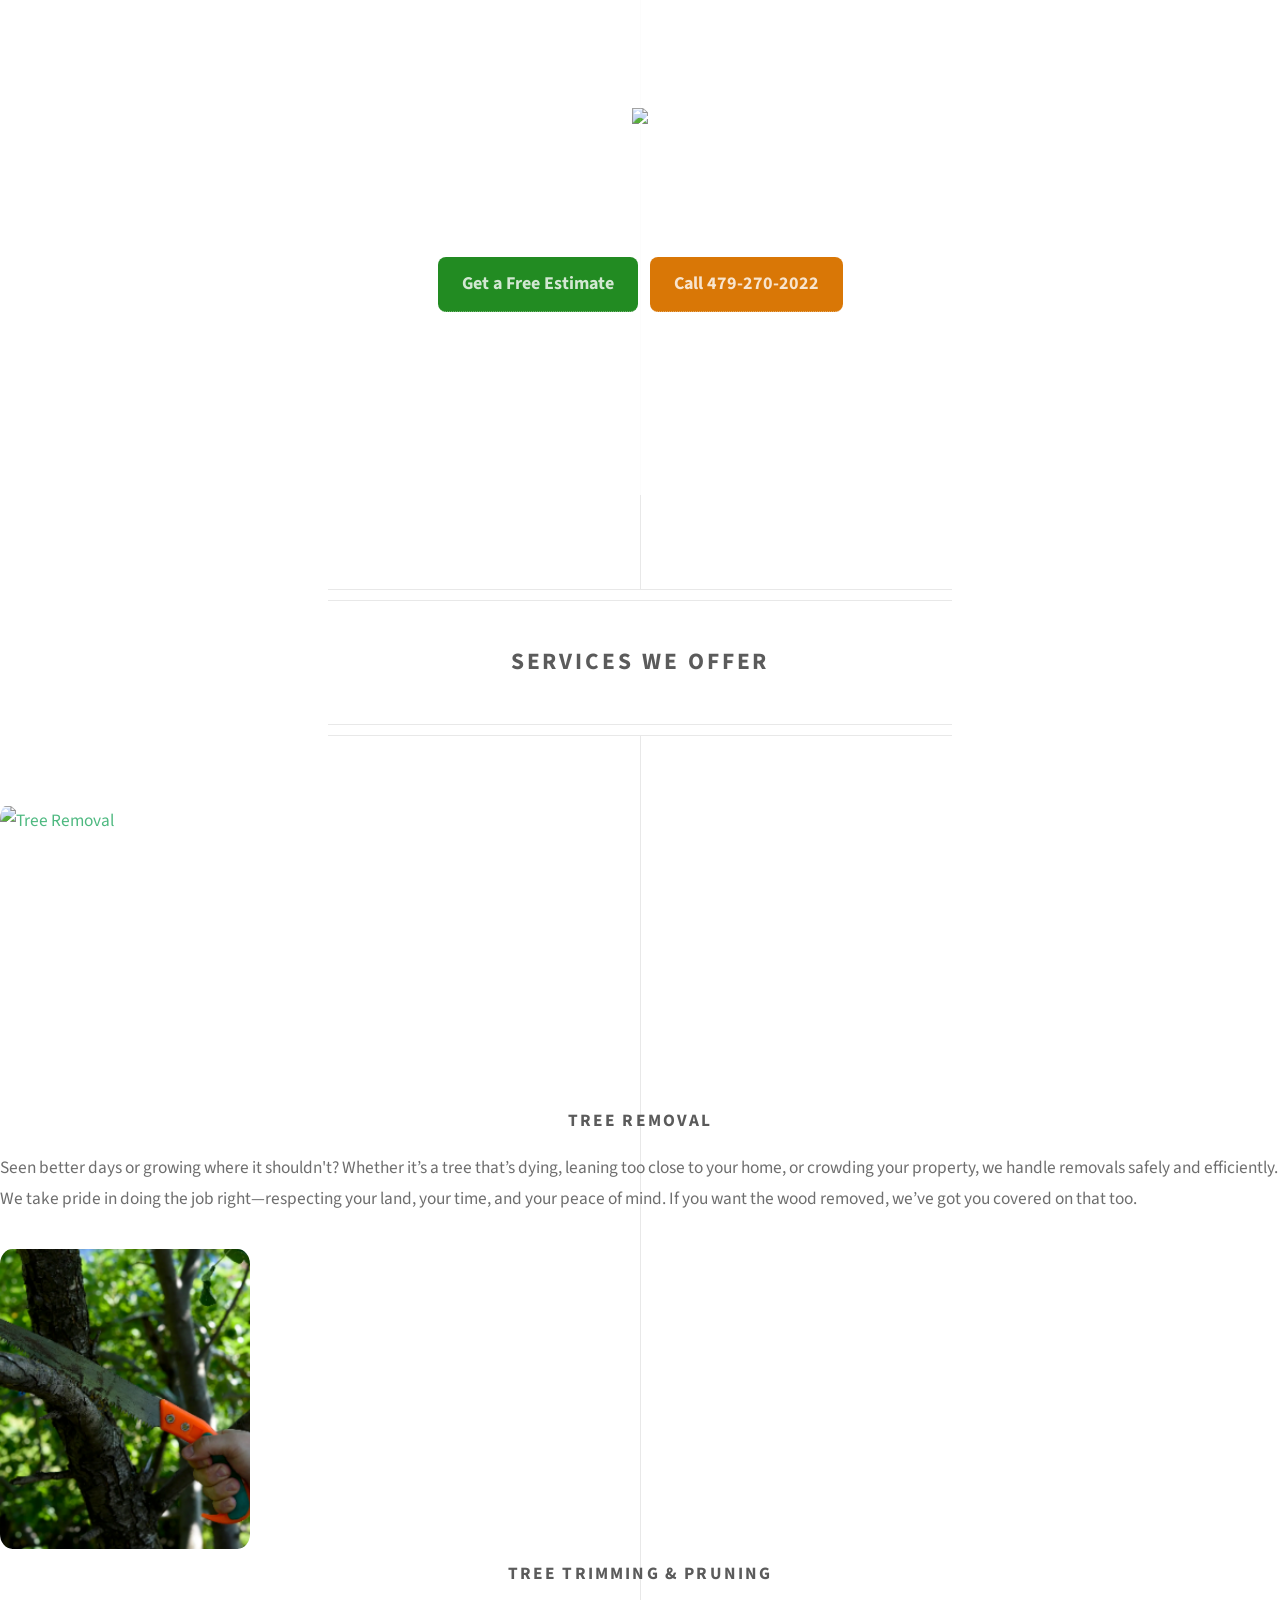
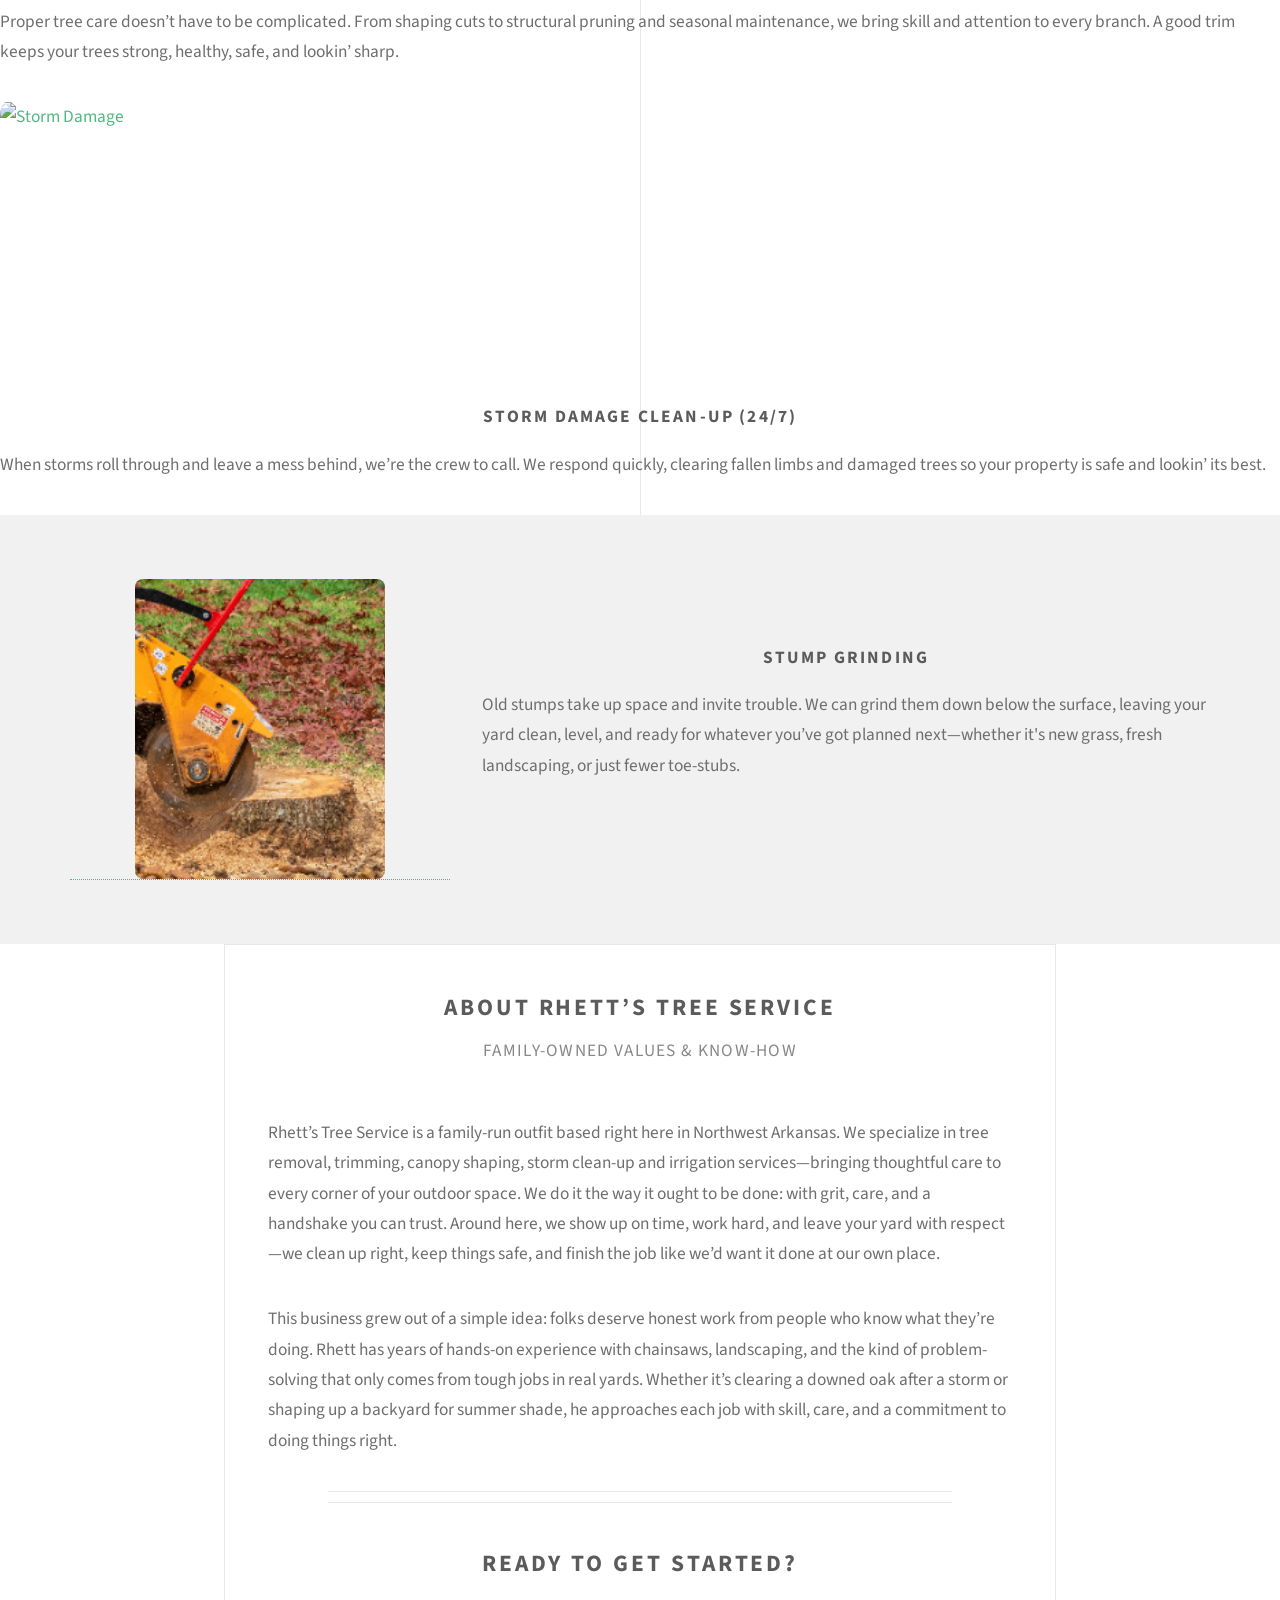
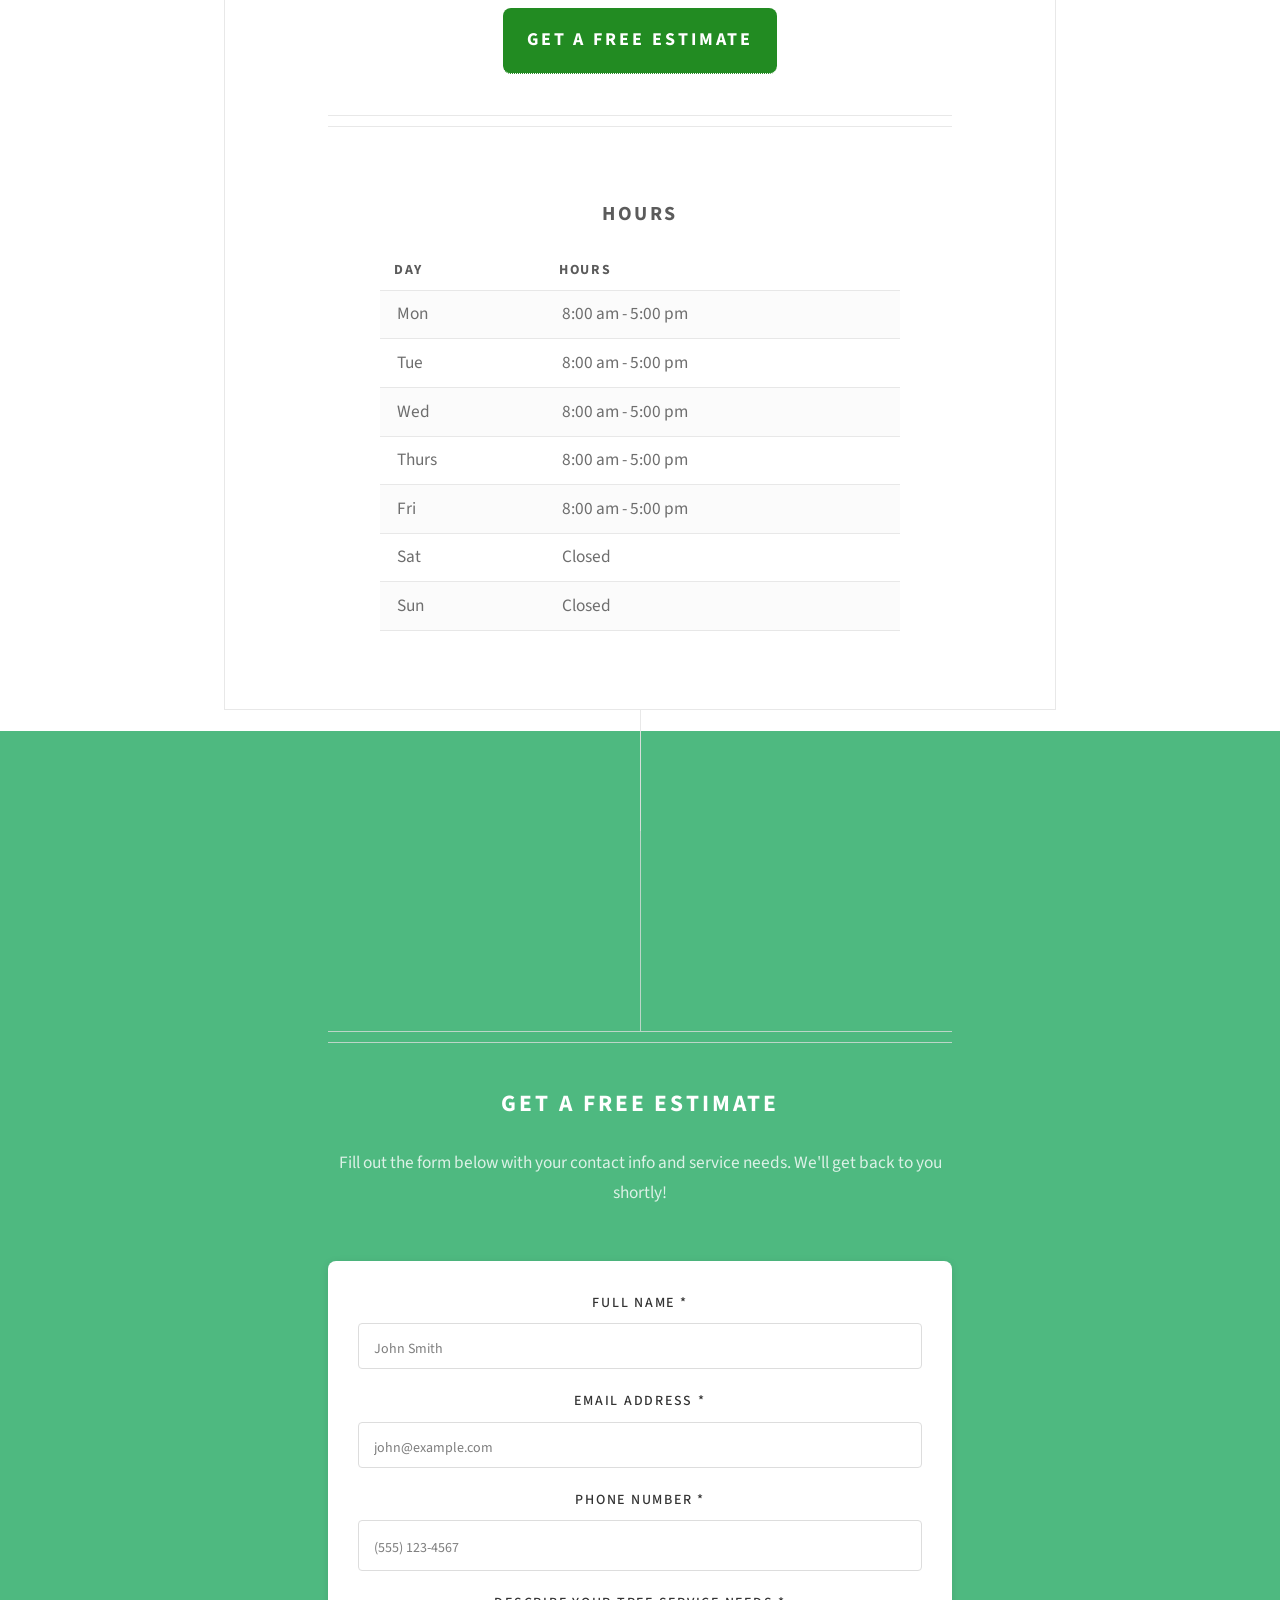
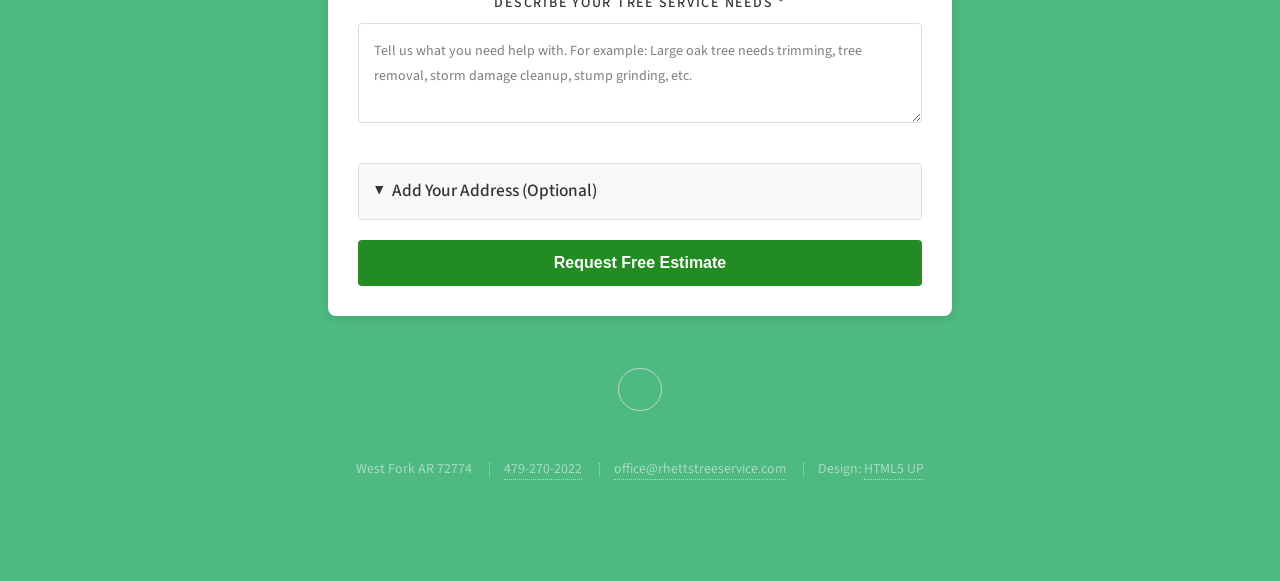
==== index.html @ 63dff897 "Enhance call-to-action layout and styling in index.html; add contact details to footer" ====
<!DOCTYPE HTML>
<!--
	Directive by HTML5 UP
	html5up.net | @ajlkn
	Free for personal and commercial use under the CCA 3.0 license (html5up.net/license)
-->
<html>

<head>
	<title>Rhett's Tree Service</title>
	<meta charset="utf-8" />
	<meta name="viewport" content="width=device-width, initial-scale=1, user-scalable=no" />
	<link rel="stylesheet" href="https://www.w3schools.com/w3css/5/w3.css">
	<link rel="stylesheet" href="https://www.w3schools.com/lib/w3-theme-grey.css">
	<link rel="stylesheet" href="assets/css/main.css" />
	<link rel="icon" type="image/png" sizes="32x32" href="./images/favicon_io/favicon-32x32.png">
	<link rel="icon" type="image/png" sizes="16x16" href="./images/favicon_io/favicon-16x16.png">
	<link rel="apple-touch-icon" sizes="180x180" href="./images/favicon_io/apple-touch-icon.png">
</head>

<style>
	html {
		scroll-behavior: smooth;
	}

	.cta-button {
		display: inline-block;
		background-color: #228B22;
		/* Forest Green */
		color: white;
		font-size: 18px;
		font-weight: bold;
		text-align: center;
		padding: 12px 24px;
		margin-top: 24px;
		border-radius: 8px;
		text-decoration: none;
		transition: background-color 0.3s ease;
	}

	.cta-button:hover {
		background-color: #1C741C;
		/* Darker Green */
	}

	.cta-group {
		display: flex;
		flex-direction: column;
		gap: 12px;
		align-items: center;
		margin-top: 24px;
	}

	.cta-group .cta-button {
		margin-top: 0;
	}

	.call-button {
		background-color: #d97706;
	}

	.call-button:hover {
		background-color: #b45309;
	}

	#estimateForm {
		background: white;
		padding: 30px;
		border-radius: 8px;
		box-shadow: 0 2px 8px rgba(0, 0, 0, 0.1);
	}

	#estimateForm .form-group {
		margin-bottom: 20px;
	}

	#estimateForm label {
		display: block;
		margin-bottom: 8px;
		color: #333;
		font-weight: 500;
		font-size: 14px;
	}

	#estimateForm input[type="text"],
	#estimateForm input[type="email"],
	#estimateForm input[type="tel"],
	#estimateForm textarea {
		width: 100%;
		padding: 12px 15px;
		border: 1px solid #ddd;
		border-radius: 4px;
		font-size: 14px;
		font-family: inherit;
		box-sizing: border-box;
		transition: border-color 0.3s ease;
		color: #000000;
	}

	#estimateForm input[type="text"]:focus,
	#estimateForm input[type="email"]:focus,
	#estimateForm input[type="tel"]:focus,
	#estimateForm textarea:focus {
		outline: none;
		border-color: #228B22;
		box-shadow: 0 0 0 3px rgba(34, 139, 34, 0.1);
	}

	#estimateForm textarea {
		resize: vertical;
		min-height: 100px;
	}

	#estimateForm .form-row {
		display: grid;
		grid-template-columns: 1fr 1fr;
		gap: 20px;
	}

	#estimateForm .form-row.full {
		grid-template-columns: 1fr;
	}

	@media (max-width: 768px) {
		#estimateForm .form-row {
			grid-template-columns: 1fr;
		}

		#estimateForm .submit-btn {
			margin-bottom: 40px;
		}
	}

	#estimateForm .submit-btn {
		background-color: #228B22;
		color: white;
		padding: 14px 40px;
		border: none;
		border-radius: 4px;
		font-size: 16px;
		font-weight: bold;
		cursor: pointer;
		transition: background-color 0.3s ease;
		width: 100%;
	}

	#estimateForm .submit-btn:hover:not(:disabled) {
		background-color: #1C741C;
	}

	#estimateForm .submit-btn:disabled {
		background-color: #cccccc;
		cursor: not-allowed;
	}

	.response-message {
		margin-top: 20px;
		padding: 15px 20px;
		border-radius: 4px;
		border-left: 4px solid;
		display: none;
	}

	.response-message.success {
		background-color: #d4edda;
		border-left-color: #28a745;
		color: #155724;
	}

	.response-message.error {
		background-color: #f8d7da;
		border-left-color: #dc3545;
		color: #721c24;
	}

	.address-toggle {
		background-color: #f8f9fa;
		border: 1px solid #ddd;
		padding: 12px 15px;
		border-radius: 4px;
		cursor: pointer;
		display: flex;
		align-items: center;
		justify-content: space-between;
		margin: 20px 0;
		user-select: none;
		transition: background-color 0.3s ease;
	}

	.address-toggle:hover {
		background-color: #e9ecef;
	}

	.address-toggle-text {
		font-weight: 500;
		color: #333;
		display: flex;
		align-items: center;
		gap: 8px;
	}

	.address-toggle-icon {
		display: inline-block;
		transition: transform 0.3s ease;
	}

	.address-toggle.active .address-toggle-icon {
		transform: rotate(180deg);
	}

	.address-section {
		max-height: 0;
		overflow: hidden;
		transition: max-height 0.3s ease;
	}

	.address-section.active {
		max-height: 1000px;
	}

	.address-section-content {
		padding: 20px;
		background-color: #f8f9fa;
		border: 1px solid #ddd;
		border-top: none;
		border-radius: 0 0 4px 4px;
	}

	.feature {
		display: flex;
		align-items: center;
		gap: 20px;
		/* Adds spacing between image and text */
	}

	.image {
		flex: 1;
		/* Makes the image take up a proportional space */
	}

	.image_storm img {
		width: 100%;
		height: 300px;
		display: block;
		object-fit: cover;
		max-width: 250px;
		border-radius: 5%;
		margin: 0 auto;
		/* Adjust this to fit your layout */
	}

	.image img {
		width: 100%;
		height: auto;
		display: flex;
		object-fit: cover;
		max-width: 250px;
		border-radius: 5%;
		/* Adjust this to fit your layout */
	}

	.content {
		flex: 2;
		/* Makes the text area larger */
	}

	.hours-table {
		max-width: 520px;
		margin: 0 auto;
	}

	.hours-section {
		margin-top: 24px;
	}

	.contact-section {
		text-align: center;
		margin: 24px 0 40px;
	}

	.contact-section .contact-phone a {
		font-weight: bold;
		font-size: 18px;
	}

	@media (min-width: 900px) {
		.cta-group {
			flex-direction: row;
			justify-content: center;
		}
	}
</style>

<body class="is-preload">

	<!-- Header -->
	<div id="header">
		<img src="./images/Logo_trans.png" width="200">
		<h1>Rhett's Tree Service</h1>
		<p>Down-to-Earth Tree Service—Rooted in Family, Trusted by Neighbors.</p>
		<div class="cta-group">
			<a href="#estimateSection" class="cta-button">Get a Free Estimate</a>
			<a href="tel:14792702022" class="cta-button call-button">Call 479-270-2022</a>
		</div>
	</div>


	<!-- Main -->
	<div id="main">

		<header class="major container medium">

			<h2>Services we offer
				<br />
			</h2>
			<!--
					<p>Tellus erat mauris ipsum fermentum<br />
					etiam vivamus nunc nibh morbi.</p>
					-->
		</header>

		<!-- 1 -->
		<div class="w3-row-padding w3-light-grey w3-padding-64 w3-container">
			<div class="w3-content">
				<div class="w3-third w3-center">
					<a href="#" class="image"><img src="images/tree-removal.jpg" alt="Tree Removal" /></a>
				</div>

				<div class="w3-twothird">
					<h1>Tree Removal</h1>
					<p class="w3-text-grey">Seen better days or growing where it shouldn&#39;t? Whether it’s a tree
						that’s dying, leaning too close to your home, or crowding your
						property, we handle removals safely and efficiently. We take
						pride in doing the job right—respecting your land, your time, and
						your peace of mind. If you want the wood removed, we’ve got
						you covered on that too.</p>
				</div>
			</div>
		</div>

		<!-- 2 -->
		<div class="w3-row-padding w3-theme-l3 w3-padding-64 w3-container">
			<div class="w3-content">
				<div class="w3-third w3-center">
					<a href="#" class="image"><img src="images/tree-trim-and-pruning.png"
							alt="Tree Trimming &amp; Pruning" /></a>
				</div>

				<div class="w3-twothird">
					<h1>Tree Trimming &amp; Pruning</h1>
					<p class="w3-text-grey">Proper tree care doesn’t have to be complicated. From
						shaping cuts to structural pruning and seasonal
						maintenance, we bring skill and attention to every
						branch. A good trim keeps your trees strong, healthy,
						safe, and lookin’ sharp.</p>
				</div>
			</div>
		</div>

		<!-- 3 -->
		<div class="w3-row-padding w3-light-grey w3-padding-64 w3-container">
			<div class="w3-content">
				<div class="w3-third w3-center">
					<a href="#" class="image"><img src="images/storm-damage.jpg" alt="Storm Damage" /></a>
				</div>

				<div class="w3-twothird">
					<h1>Storm Damage Clean-up (24/7)</h1>
					<p class="w3-text-grey">When storms roll through and leave a mess behind, we’re the crew to call. We
						respond quickly, clearing fallen limbs and damaged trees so your property is safe and lookin’
						its best. </p>
				</div>
			</div>
		</div>

		<!-- 4 -->
		<div class="storm-damage-section w3-theme-l3">
			<div class="storm-damage-container">
				<div class="storm-damage-image">
					<a href="#" class="image_storm"><img src="images/stump-grinding.png" alt="Storm Damage" /></a>
				</div>

				<div class="storm-damage-content">
					<h1>Stump Grinding</h1>
					<p class="w3-text-grey">Old stumps take up space and invite trouble. We can grind them down below
						the surface, leaving your yard clean, level, and ready for whatever you’ve got planned
						next—whether it's new grass, fresh landscaping, or just fewer toe-stubs.</p>
				</div>
			</div>
		</div>

		<div class="box container">
			<header>
				<h2>About Rhett’s Tree Service</h2>
			</header>
			<section class="hours-section">
				<header>
					<p>Family-Owned Values & Know-How</p>
				</header>
				<p>Rhett’s Tree Service is a family-run outfit based right here in Northwest Arkansas. We specialize in
					tree removal, trimming, canopy shaping, storm clean-up and irrigation services—bringing thoughtful
					care to every corner of your outdoor space. We do it the way it ought to be done: with grit, care,
					and a handshake you can trust. Around here, we show up on time, work hard, and leave your yard with
					respect—we clean up right, keep things safe, and finish the job like we’d want it done at our own
					place.
				</p>
				<p>This business grew out of a simple idea: folks deserve honest work from people who know what they’re
					doing. Rhett has years of hands-on experience with chainsaws, landscaping, and the kind of
					problem-solving that only comes from tough jobs in real yards. Whether it’s clearing a downed oak
					after a storm or shaping up a backyard for summer shade, he approaches each job with skill, care,
					and a commitment to doing things right.
				</p>
			</section>
			<section>
				<header class="major container medium">

					<h2>Ready to Get Started?
						<br />
						<a href="#estimateSection" class="cta-button">Get a Free Estimate</a>
					</h2>
					<!--
					<p>Tellus erat mauris ipsum fermentum<br />
					etiam vivamus nunc nibh morbi.</p>
					-->
				</header>

			</section>
			<section>
				<header>
					<h3>Hours</h3>
				</header>
				<div class="table-wrapper hours-table">
					<table class="default">
						<thead>
							<tr>
								<th>Day</th>
								<th>Hours</th>
							</tr>
						</thead>
						<tbody>
							<tr>
								<td>Mon</td>
								<td>8:00 am - 5:00 pm</td>
							</tr>
							<tr>
								<td>Tue</td>
								<td>8:00 am - 5:00 pm</td>
							</tr>
							<tr>
								<td>Wed</td>
								<td>8:00 am - 5:00 pm</td>
							</tr>
							<tr>
								<td>Thurs</td>
								<td>8:00 am - 5:00 pm</td>
							</tr>
							<tr>
								<td>Fri</td>
								<td>8:00 am - 5:00 pm</td>
							</tr>
							<tr>
								<td>Sat</td>
								<td>Closed</td>
							</tr>
							<tr>
								<td>Sun</td>
								<td>Closed</td>
							</tr>
						</tbody>
					</table>
				</div>
			</section>

		</div>



	</div>

	<!-- Footer -->
	<div id="footer">
		<div class="container medium">
			<header class="major last" id="estimateSection">
				<h2>Get a Free Estimate</h2>
			</header>

			<p>Fill out the form below with your contact info and service needs. We'll get back to you shortly!</p>

			<form id="estimateForm">
				<div class="form-row full">
					<div class="form-group">
						<label for="name">Full Name *</label>
						<input type="text" id="name" name="name" placeholder="John Smith" required />
					</div>
				</div>

				<div class="form-row full">
					<div class="form-group">
						<label for="email">Email Address *</label>
						<input type="email" id="email" name="email" placeholder="john@example.com" required />
					</div>
				</div>

				<div class="form-row full">
					<div class="form-group">
						<label for="phone">Phone Number *</label>
						<input type="tel" id="phone" name="phone" placeholder="(555) 123-4567" required />
					</div>
				</div>

				<div class="form-row full">
					<div class="form-group">
						<label for="details">Describe Your Tree Service Needs *</label>
						<textarea id="details" name="details"
							placeholder="Tell us what you need help with. For example: Large oak tree needs trimming, tree removal, storm damage cleanup, stump grinding, etc."
							required></textarea>
					</div>
				</div>

				<div class="address-toggle" id="addressToggle">
					<span class="address-toggle-text">
						<span class="address-toggle-icon">▼</span>
						<span>Add Your Address (Optional)</span>
					</span>
				</div>

				<div class="address-section" id="addressSection">
					<div class="address-section-content">
						<div class="form-row full">
							<div class="form-group">
								<label for="address">Street Address</label>
								<input type="text" id="address" name="address" placeholder="123 Main Street" />
							</div>
						</div>

						<div class="form-row full">
							<div class="form-group">
								<label for="city">City</label>
								<input type="text" id="city" name="city" placeholder="Your City" />
							</div>
						</div>

						<div class="form-row full">
							<div class="form-group">
								<label for="state">State/Province</label>
								<input type="text" id="state" name="state" placeholder="AR" />
							</div>
						</div>

						<div class="form-row full">
							<div class="form-group">
								<label for="postal">Postal Code</label>
								<input type="text" id="postal" name="postal" placeholder="72730" />
							</div>
						</div>
					</div>
				</div>

				<button type="submit" class="submit-btn">Request Free Estimate</button>
			</form>
			<div id="formResponse" class="response-message"></div>
			<ul class="icons">
				<li>
					<a href="https://www.facebook.com/profile.php?id=61576113913927" class="icon brands fa-facebook-f"
						aria-label="Facebook">
						<span class="label">Facebook</span>
					</a>
				</li>
			</ul>

			<ul class="copyright">
				<li>West Fork AR 72774</li>
				<li><a href="tel:14792702022">479-270-2022</a></li>
				<li><a href="mailto:office@rhettstreeservice.com">office@rhettstreeservice.com</a></li>
				<li>Design: <a href="http://html5up.net">HTML5 UP</a></li>
			</ul>

		</div>
	</div>

	<!-- Scripts -->
	<script src="assets/js/jquery.min.js"></script>
	<script src="assets/js/browser.min.js"></script>
	<script src="assets/js/breakpoints.min.js"></script>
	<script src="assets/js/util.js"></script>
	<script src="assets/js/main.js"></script>

	<script>
		// Address section toggle functionality
		document.getElementById('addressToggle').addEventListener('click', () => {
			const toggle = document.getElementById('addressToggle');
			const section = document.getElementById('addressSection');
			toggle.classList.toggle('active');
			section.classList.toggle('active');
		});

		// Form submission
		document.getElementById('estimateForm').addEventListener('submit', async (e) => {
			e.preventDefault();

			const apiKey = 'Bearer 6595e91a286313c2b72cc9868ab3e8659403b6c9efcad56abf42dcfa51585a66';
			const submitBtn = document.querySelector('#estimateForm .submit-btn');
			const responseDiv = document.getElementById('formResponse');

			// Disable button and show loading state
			submitBtn.disabled = true;
			const originalText = submitBtn.textContent;
			submitBtn.textContent = 'Submitting...';
			responseDiv.style.display = 'none';

			// Collect form data
			const formData = {
				name: document.getElementById('name').value.trim(),
				email: document.getElementById('email').value.trim(),
				phone: document.getElementById('phone').value.trim(),
				details: document.getElementById('details').value.trim(),
				city: document.getElementById('city').value.trim() || 'None',
				address: document.getElementById('address').value.trim() || '123 Main St',
				postal: document.getElementById('postal').value.trim() || '99999',
				state: document.getElementById('state').value.trim() || 'AR',
				country: 'USA'
			};

			try {
				const response = await fetch('https://rhettstreeservice.arbostar.com/api/requests/create', {
					method: 'POST',
					headers: {
						'Authorization': apiKey,
						'Content-Type': 'application/json'
					},
					body: JSON.stringify(formData)
				});

				const data = await response.json();

				// Display response
				responseDiv.style.display = 'block';
				if (response.ok) {
					responseDiv.className = 'response-message success';
					responseDiv.innerHTML = `
						<strong>✓ Success!</strong><br/>
						Your estimate request has been submitted. We'll contact you shortly!
					`;
					// Reset form on success
					document.getElementById('estimateForm').reset();
					// Collapse address section
					document.getElementById('addressToggle').classList.remove('active');
					document.getElementById('addressSection').classList.remove('active');
					// Scroll to response message
					responseDiv.scrollIntoView({ behavior: 'smooth' });
				} else {
					responseDiv.className = 'response-message error';
					responseDiv.innerHTML = `
						<strong>✗ Error (${response.status})</strong><br/>
						${data.message || 'There was an issue submitting your request. Please try again.'}
					`;
					responseDiv.scrollIntoView({ behavior: 'smooth' });
				}
			} catch (error) {
				responseDiv.style.display = 'block';
				responseDiv.className = 'response-message error';
				responseDiv.innerHTML = `
					<strong>✗ Network Error</strong><br/>
					${error.message}<br/>
					<em style="font-size: 12px; margin-top: 8px; display: block;">Note: If you're testing locally, you may need a CORS proxy or to run this from a hosted server.</em>
				`;
				responseDiv.scrollIntoView({ behavior: 'smooth' });
			} finally {
				// Re-enable button
				submitBtn.disabled = false;
				submitBtn.textContent = originalText;
			}
		});
	</script>

</html>
---- assets/css/main.css ----
@import url("fontawesome-all.min.css");
@import url("https://fonts.googleapis.com/css?family=Source+Sans+Pro:300,300italic,400,400italic,600,600italic,700,700italic");

/*
	Directive by HTML5 UP
	html5up.net | @ajlkn
	Free for personal and commercial use under the CCA 3.0 license (html5up.net/license)
*/

html, body, div, span, applet, object,
iframe, h1, h2, h3, h4, h5, h6, p, blockquote,
pre, a, abbr, acronym, address, big, cite,
code, del, dfn, em, img, ins, kbd, q, s, samp,
small, strike, strong, sub, sup, tt, var, b,
u, i, center, dl, dt, dd, ol, ul, li, fieldset,
form, label, legend, table, caption, tbody,
tfoot, thead, tr, th, td, article, aside,
canvas, details, embed, figure, figcaption,
footer, header, hgroup, menu, nav, output, ruby,
section, summary, time, mark, audio, video {
	margin: 0;
	padding: 0;
	border: 0;
	font-size: 100%;
	font: inherit;
	vertical-align: baseline;}

article, aside, details, figcaption, figure,
footer, header, hgroup, menu, nav, section {
	display: block;}

body {
	line-height: 1;
}

ol, ul {
	list-style: none;
}

blockquote, q {
	quotes: none;
}

	blockquote:before, blockquote:after, q:before, q:after {
		content: '';
		content: none;
	}

table {
	border-collapse: collapse;
	border-spacing: 0;
}

body {
	-webkit-text-size-adjust: none;
}

mark {
	background-color: transparent;
	color: inherit;
}

input::-moz-focus-inner {
	border: 0;
	padding: 0;
}

input, select, textarea {
	-moz-appearance: none;
	-webkit-appearance: none;
	-ms-appearance: none;
	appearance: none;
}

/* Basic */

	html {
		box-sizing: border-box;
	}

	*, *:before, *:after {
		box-sizing: inherit;
	}

	html, body {
		height: 100%;
	}

	body {
		background: #ffffff;
	}

		body.is-preload *, body.is-preload *:before, body.is-preload *:after {
			-moz-animation: none !important;
			-webkit-animation: none !important;
			-ms-animation: none !important;
			animation: none !important;
			-moz-transition: none !important;
			-webkit-transition: none !important;
			-ms-transition: none !important;
			transition: none !important;
		}

	body, input, select, textarea {
		color: #6e6e6e;
		font-family: 'Source Sans Pro', sans-serif;
		font-size: 16pt;
		font-weight: 400;
		line-height: 1.75em;
	}

	a {
		-moz-transition: color 0.2s ease-in-out, border-bottom-color 0.2s ease-in-out;
		-webkit-transition: color 0.2s ease-in-out, border-bottom-color 0.2s ease-in-out;
		-ms-transition: color 0.2s ease-in-out, border-bottom-color 0.2s ease-in-out;
		transition: color 0.2s ease-in-out, border-bottom-color 0.2s ease-in-out;
		border-bottom: dotted 1px;
		color: #4eb980;
		text-decoration: none;
	}

		a:hover {
			border-bottom-color: transparent;
		}

	strong, b {
		font-weight: 600;
		color: #5b5b5b;
	}

	em, i {
		font-style: italic;
	}

	p, ul, ol, dl, table, blockquote, form {
		margin: 0 0 2em 0;
	}

	h1, h2, h3, h4, h5, h6 {
		color: #5b5b5b;
		font-weight: 700;
		letter-spacing: 0.125em;
		line-height: 1.75em;
		margin-bottom: 1em;
		text-transform: uppercase;
		text-align: center;
	}

		h1 a, h2 a, h3 a, h4 a, h5 a, h6 a {
			color: inherit;
			text-decoration: none;
		}

	h2 {
		font-size: 1.75em;
	}

	h3 {
		font-size: 1.5em;
	}

	sub {
		font-size: 0.8em;
		position: relative;
		top: 0.5em;
	}

	sup {
		font-size: 0.8em;
		position: relative;
		top: -0.5em;
	}

	hr {
		border: 0;
		border-top: solid 1px rgba(224, 224, 224, 0.75);
		margin-bottom: 1.5em;
	}

	blockquote {
		border-left: solid 0.5em rgba(224, 224, 224, 0.75);
		font-style: italic;
		padding: 1em 0 1em 2em;
	}

/* Container */

	.container {
		margin: 0 auto;
		max-width: 100%;
		width: 51em;
	}

		.container.medium {
			width: 38.25em;
		}

		@media screen and (max-width: 1280px) {

			.container {
				width: 48em;
			}

				.container.medium {
					width: 36em;
				}

		}

		@media screen and (max-width: 980px) {

			.container {
				width: 95%;
			}

				.container.medium {
					width: 71.25%;
				}

		}

		@media screen and (max-width: 840px) {

			.container {
				width: 95% !important;
			}

		}

		@media screen and (max-width: 736px) {

			.container {
				width: 90% !important;
			}

		}

		@media screen and (max-width: 480px) {

			.container {
				width: 100% !important;
			}

		}

/* Row */

	.row {
		display: flex;
		flex-wrap: wrap;
		box-sizing: border-box;
		align-items: stretch;
	}

		.row > * {
			box-sizing: border-box;
		}

		.row.gtr-uniform > * > :last-child {
			margin-bottom: 0;
		}

		.row.aln-left {
			justify-content: flex-start;
		}

		.row.aln-center {
			justify-content: center;
		}

		.row.aln-right {
			justify-content: flex-end;
		}

		.row.aln-top {
			align-items: flex-start;
		}

		.row.aln-middle {
			align-items: center;
		}

		.row.aln-bottom {
			align-items: flex-end;
		}

		.row > .imp {
			order: -1;
		}

		.row > .col-1 {
			width: 8.33333%;
		}

		.row > .off-1 {
			margin-left: 8.33333%;
		}

		.row > .col-2 {
			width: 16.66667%;
		}

		.row > .off-2 {
			margin-left: 16.66667%;
		}

		.row > .col-3 {
			width: 25%;
		}

		.row > .off-3 {
			margin-left: 25%;
		}

		.row > .col-4 {
			width: 33.33333%;
		}

		.row > .off-4 {
			margin-left: 33.33333%;
		}

		.row > .col-5 {
			width: 41.66667%;
		}

		.row > .off-5 {
			margin-left: 41.66667%;
		}

		.row > .col-6 {
			width: 50%;
		}

		.row > .off-6 {
			margin-left: 50%;
		}

		.row > .col-7 {
			width: 58.33333%;
		}

		.row > .off-7 {
			margin-left: 58.33333%;
		}

		.row > .col-8 {
			width: 66.66667%;
		}

		.row > .off-8 {
			margin-left: 66.66667%;
		}

		.row > .col-9 {
			width: 75%;
		}

		.row > .off-9 {
			margin-left: 75%;
		}

		.row > .col-10 {
			width: 83.33333%;
		}

		.row > .off-10 {
			margin-left: 83.33333%;
		}

		.row > .col-11 {
			width: 91.66667%;
		}

		.row > .off-11 {
			margin-left: 91.66667%;
		}

		.row > .col-12 {
			width: 100%;
		}

		.row > .off-12 {
			margin-left: 100%;
		}

		.row.gtr-0 {
			margin-top: 0px;
			margin-left: 0px;
		}

			.row.gtr-0 > * {
				padding: 0px 0 0 0px;
			}

			.row.gtr-0.gtr-uniform {
				margin-top: 0px;
			}

				.row.gtr-0.gtr-uniform > * {
					padding-top: 0px;
				}

		.row.gtr-25 {
			margin-top: -7.5px;
			margin-left: -7.5px;
		}

			.row.gtr-25 > * {
				padding: 7.5px 0 0 7.5px;
			}

			.row.gtr-25.gtr-uniform {
				margin-top: -7.5px;
			}

				.row.gtr-25.gtr-uniform > * {
					padding-top: 7.5px;
				}

		.row.gtr-50 {
			margin-top: -15px;
			margin-left: -15px;
		}

			.row.gtr-50 > * {
				padding: 15px 0 0 15px;
			}

			.row.gtr-50.gtr-uniform {
				margin-top: -15px;
			}

				.row.gtr-50.gtr-uniform > * {
					padding-top: 15px;
				}

		.row {
			margin-top: -30px;
			margin-left: -30px;
		}

			.row > * {
				padding: 30px 0 0 30px;
			}

			.row.gtr-uniform {
				margin-top: -30px;
			}

				.row.gtr-uniform > * {
					padding-top: 30px;
				}

		.row.gtr-150 {
			margin-top: -45px;
			margin-left: -45px;
		}

			.row.gtr-150 > * {
				padding: 45px 0 0 45px;
			}

			.row.gtr-150.gtr-uniform {
				margin-top: -45px;
			}

				.row.gtr-150.gtr-uniform > * {
					padding-top: 45px;
				}

		.row.gtr-200 {
			margin-top: -60px;
			margin-left: -60px;
		}

			.row.gtr-200 > * {
				padding: 60px 0 0 60px;
			}

			.row.gtr-200.gtr-uniform {
				margin-top: -60px;
			}

				.row.gtr-200.gtr-uniform > * {
					padding-top: 60px;
				}

		@media screen and (max-width: 1680px) {

			.row {
				display: flex;
				flex-wrap: wrap;
				box-sizing: border-box;
				align-items: stretch;
			}

				.row > * {
					box-sizing: border-box;
				}

				.row.gtr-uniform > * > :last-child {
					margin-bottom: 0;
				}

				.row.aln-left {
					justify-content: flex-start;
				}

				.row.aln-center {
					justify-content: center;
				}

				.row.aln-right {
					justify-content: flex-end;
				}

				.row.aln-top {
					align-items: flex-start;
				}

				.row.aln-middle {
					align-items: center;
				}

				.row.aln-bottom {
					align-items: flex-end;
				}

				.row > .imp-wide {
					order: -1;
				}

				.row > .col-1-wide {
					width: 8.33333%;
				}

				.row > .off-1-wide {
					margin-left: 8.33333%;
				}

				.row > .col-2-wide {
					width: 16.66667%;
				}

				.row > .off-2-wide {
					margin-left: 16.66667%;
				}

				.row > .col-3-wide {
					width: 25%;
				}

				.row > .off-3-wide {
					margin-left: 25%;
				}

				.row > .col-4-wide {
					width: 33.33333%;
				}

				.row > .off-4-wide {
					margin-left: 33.33333%;
				}

				.row > .col-5-wide {
					width: 41.66667%;
				}

				.row > .off-5-wide {
					margin-left: 41.66667%;
				}

				.row > .col-6-wide {
					width: 50%;
				}

				.row > .off-6-wide {
					margin-left: 50%;
				}

				.row > .col-7-wide {
					width: 58.33333%;
				}

				.row > .off-7-wide {
					margin-left: 58.33333%;
				}

				.row > .col-8-wide {
					width: 66.66667%;
				}

				.row > .off-8-wide {
					margin-left: 66.66667%;
				}

				.row > .col-9-wide {
					width: 75%;
				}

				.row > .off-9-wide {
					margin-left: 75%;
				}

				.row > .col-10-wide {
					width: 83.33333%;
				}

				.row > .off-10-wide {
					margin-left: 83.33333%;
				}

				.row > .col-11-wide {
					width: 91.66667%;
				}

				.row > .off-11-wide {
					margin-left: 91.66667%;
				}

				.row > .col-12-wide {
					width: 100%;
				}

				.row > .off-12-wide {
					margin-left: 100%;
				}

				.row.gtr-0 {
					margin-top: 0px;
					margin-left: 0px;
				}

					.row.gtr-0 > * {
						padding: 0px 0 0 0px;
					}

					.row.gtr-0.gtr-uniform {
						margin-top: 0px;
					}

						.row.gtr-0.gtr-uniform > * {
							padding-top: 0px;
						}

				.row.gtr-25 {
					margin-top: -7.5px;
					margin-left: -7.5px;
				}

					.row.gtr-25 > * {
						padding: 7.5px 0 0 7.5px;
					}

					.row.gtr-25.gtr-uniform {
						margin-top: -7.5px;
					}

						.row.gtr-25.gtr-uniform > * {
							padding-top: 7.5px;
						}

				.row.gtr-50 {
					margin-top: -15px;
					margin-left: -15px;
				}

					.row.gtr-50 > * {
						padding: 15px 0 0 15px;
					}

					.row.gtr-50.gtr-uniform {
						margin-top: -15px;
					}

						.row.gtr-50.gtr-uniform > * {
							padding-top: 15px;
						}

				.row {
					margin-top: -30px;
					margin-left: -30px;
				}

					.row > * {
						padding: 30px 0 0 30px;
					}

					.row.gtr-uniform {
						margin-top: -30px;
					}

						.row.gtr-uniform > * {
							padding-top: 30px;
						}

				.row.gtr-150 {
					margin-top: -45px;
					margin-left: -45px;
				}

					.row.gtr-150 > * {
						padding: 45px 0 0 45px;
					}

					.row.gtr-150.gtr-uniform {
						margin-top: -45px;
					}

						.row.gtr-150.gtr-uniform > * {
							padding-top: 45px;
						}

				.row.gtr-200 {
					margin-top: -60px;
					margin-left: -60px;
				}

					.row.gtr-200 > * {
						padding: 60px 0 0 60px;
					}

					.row.gtr-200.gtr-uniform {
						margin-top: -60px;
					}

						.row.gtr-200.gtr-uniform > * {
							padding-top: 60px;
						}

		}

		@media screen and (max-width: 1280px) {

			.row {
				display: flex;
				flex-wrap: wrap;
				box-sizing: border-box;
				align-items: stretch;
			}

				.row > * {
					box-sizing: border-box;
				}

				.row.gtr-uniform > * > :last-child {
					margin-bottom: 0;
				}

				.row.aln-left {
					justify-content: flex-start;
				}

				.row.aln-center {
					justify-content: center;
				}

				.row.aln-right {
					justify-content: flex-end;
				}

				.row.aln-top {
					align-items: flex-start;
				}

				.row.aln-middle {
					align-items: center;
				}

				.row.aln-bottom {
					align-items: flex-end;
				}

				.row > .imp-normal {
					order: -1;
				}

				.row > .col-1-normal {
					width: 8.33333%;
				}

				.row > .off-1-normal {
					margin-left: 8.33333%;
				}

				.row > .col-2-normal {
					width: 16.66667%;
				}

				.row > .off-2-normal {
					margin-left: 16.66667%;
				}

				.row > .col-3-normal {
					width: 25%;
				}

				.row > .off-3-normal {
					margin-left: 25%;
				}

				.row > .col-4-normal {
					width: 33.33333%;
				}

				.row > .off-4-normal {
					margin-left: 33.33333%;
				}

				.row > .col-5-normal {
					width: 41.66667%;
				}

				.row > .off-5-normal {
					margin-left: 41.66667%;
				}

				.row > .col-6-normal {
					width: 50%;
				}

				.row > .off-6-normal {
					margin-left: 50%;
				}

				.row > .col-7-normal {
					width: 58.33333%;
				}

				.row > .off-7-normal {
					margin-left: 58.33333%;
				}

				.row > .col-8-normal {
					width: 66.66667%;
				}

				.row > .off-8-normal {
					margin-left: 66.66667%;
				}

				.row > .col-9-normal {
					width: 75%;
				}

				.row > .off-9-normal {
					margin-left: 75%;
				}

				.row > .col-10-normal {
					width: 83.33333%;
				}

				.row > .off-10-normal {
					margin-left: 83.33333%;
				}

				.row > .col-11-normal {
					width: 91.66667%;
				}

				.row > .off-11-normal {
					margin-left: 91.66667%;
				}

				.row > .col-12-normal {
					width: 100%;
				}

				.row > .off-12-normal {
					margin-left: 100%;
				}

				.row.gtr-0 {
					margin-top: 0px;
					margin-left: 0px;
				}

					.row.gtr-0 > * {
						padding: 0px 0 0 0px;
					}

					.row.gtr-0.gtr-uniform {
						margin-top: 0px;
					}

						.row.gtr-0.gtr-uniform > * {
							padding-top: 0px;
						}

				.row.gtr-25 {
					margin-top: -7.5px;
					margin-left: -7.5px;
				}

					.row.gtr-25 > * {
						padding: 7.5px 0 0 7.5px;
					}

					.row.gtr-25.gtr-uniform {
						margin-top: -7.5px;
					}

						.row.gtr-25.gtr-uniform > * {
							padding-top: 7.5px;
						}

				.row.gtr-50 {
					margin-top: -15px;
					margin-left: -15px;
				}

					.row.gtr-50 > * {
						padding: 15px 0 0 15px;
					}

					.row.gtr-50.gtr-uniform {
						margin-top: -15px;
					}

						.row.gtr-50.gtr-uniform > * {
							padding-top: 15px;
						}

				.row {
					margin-top: -30px;
					margin-left: -30px;
				}

					.row > * {
						padding: 30px 0 0 30px;
					}

					.row.gtr-uniform {
						margin-top: -30px;
					}

						.row.gtr-uniform > * {
							padding-top: 30px;
						}

				.row.gtr-150 {
					margin-top: -45px;
					margin-left: -45px;
				}

					.row.gtr-150 > * {
						padding: 45px 0 0 45px;
					}

					.row.gtr-150.gtr-uniform {
						margin-top: -45px;
					}

						.row.gtr-150.gtr-uniform > * {
							padding-top: 45px;
						}

				.row.gtr-200 {
					margin-top: -60px;
					margin-left: -60px;
				}

					.row.gtr-200 > * {
						padding: 60px 0 0 60px;
					}

					.row.gtr-200.gtr-uniform {
						margin-top: -60px;
					}

						.row.gtr-200.gtr-uniform > * {
							padding-top: 60px;
						}

		}

		@media screen and (max-width: 980px) {

			.row {
				display: flex;
				flex-wrap: wrap;
				box-sizing: border-box;
				align-items: stretch;
			}

				.row > * {
					box-sizing: border-box;
				}

				.row.gtr-uniform > * > :last-child {
					margin-bottom: 0;
				}

				.row.aln-left {
					justify-content: flex-start;
				}

				.row.aln-center {
					justify-content: center;
				}

				.row.aln-right {
					justify-content: flex-end;
				}

				.row.aln-top {
					align-items: flex-start;
				}

				.row.aln-middle {
					align-items: center;
				}

				.row.aln-bottom {
					align-items: flex-end;
				}

				.row > .imp-narrow {
					order: -1;
				}

				.row > .col-1-narrow {
					width: 8.33333%;
				}

				.row > .off-1-narrow {
					margin-left: 8.33333%;
				}

				.row > .col-2-narrow {
					width: 16.66667%;
				}

				.row > .off-2-narrow {
					margin-left: 16.66667%;
				}

				.row > .col-3-narrow {
					width: 25%;
				}

				.row > .off-3-narrow {
					margin-left: 25%;
				}

				.row > .col-4-narrow {
					width: 33.33333%;
				}

				.row > .off-4-narrow {
					margin-left: 33.33333%;
				}

				.row > .col-5-narrow {
					width: 41.66667%;
				}

				.row > .off-5-narrow {
					margin-left: 41.66667%;
				}

				.row > .col-6-narrow {
					width: 50%;
				}

				.row > .off-6-narrow {
					margin-left: 50%;
				}

				.row > .col-7-narrow {
					width: 58.33333%;
				}

				.row > .off-7-narrow {
					margin-left: 58.33333%;
				}

				.row > .col-8-narrow {
					width: 66.66667%;
				}

				.row > .off-8-narrow {
					margin-left: 66.66667%;
				}

				.row > .col-9-narrow {
					width: 75%;
				}

				.row > .off-9-narrow {
					margin-left: 75%;
				}

				.row > .col-10-narrow {
					width: 83.33333%;
				}

				.row > .off-10-narrow {
					margin-left: 83.33333%;
				}

				.row > .col-11-narrow {
					width: 91.66667%;
				}

				.row > .off-11-narrow {
					margin-left: 91.66667%;
				}

				.row > .col-12-narrow {
					width: 100%;
				}

				.row > .off-12-narrow {
					margin-left: 100%;
				}

				.row.gtr-0 {
					margin-top: 0px;
					margin-left: 0px;
				}

					.row.gtr-0 > * {
						padding: 0px 0 0 0px;
					}

					.row.gtr-0.gtr-uniform {
						margin-top: 0px;
					}

						.row.gtr-0.gtr-uniform > * {
							padding-top: 0px;
						}

				.row.gtr-25 {
					margin-top: -7.5px;
					margin-left: -7.5px;
				}

					.row.gtr-25 > * {
						padding: 7.5px 0 0 7.5px;
					}

					.row.gtr-25.gtr-uniform {
						margin-top: -7.5px;
					}

						.row.gtr-25.gtr-uniform > * {
							padding-top: 7.5px;
						}

				.row.gtr-50 {
					margin-top: -15px;
					margin-left: -15px;
				}

					.row.gtr-50 > * {
						padding: 15px 0 0 15px;
					}

					.row.gtr-50.gtr-uniform {
						margin-top: -15px;
					}

						.row.gtr-50.gtr-uniform > * {
							padding-top: 15px;
						}

				.row {
					margin-top: -30px;
					margin-left: -30px;
				}

					.row > * {
						padding: 30px 0 0 30px;
					}

					.row.gtr-uniform {
						margin-top: -30px;
					}

						.row.gtr-uniform > * {
							padding-top: 30px;
						}

				.row.gtr-150 {
					margin-top: -45px;
					margin-left: -45px;
				}

					.row.gtr-150 > * {
						padding: 45px 0 0 45px;
					}

					.row.gtr-150.gtr-uniform {
						margin-top: -45px;
					}

						.row.gtr-150.gtr-uniform > * {
							padding-top: 45px;
						}

				.row.gtr-200 {
					margin-top: -60px;
					margin-left: -60px;
				}

					.row.gtr-200 > * {
						padding: 60px 0 0 60px;
					}

					.row.gtr-200.gtr-uniform {
						margin-top: -60px;
					}

						.row.gtr-200.gtr-uniform > * {
							padding-top: 60px;
						}

		}

		@media screen and (max-width: 840px) {

			.row {
				display: flex;
				flex-wrap: wrap;
				box-sizing: border-box;
				align-items: stretch;
			}

				.row > * {
					box-sizing: border-box;
				}

				.row.gtr-uniform > * > :last-child {
					margin-bottom: 0;
				}

				.row.aln-left {
					justify-content: flex-start;
				}

				.row.aln-center {
					justify-content: center;
				}

				.row.aln-right {
					justify-content: flex-end;
				}

				.row.aln-top {
					align-items: flex-start;
				}

				.row.aln-middle {
					align-items: center;
				}

				.row.aln-bottom {
					align-items: flex-end;
				}

				.row > .imp-narrower {
					order: -1;
				}

				.row > .col-1-narrower {
					width: 8.33333%;
				}

				.row > .off-1-narrower {
					margin-left: 8.33333%;
				}

				.row > .col-2-narrower {
					width: 16.66667%;
				}

				.row > .off-2-narrower {
					margin-left: 16.66667%;
				}

				.row > .col-3-narrower {
					width: 25%;
				}

				.row > .off-3-narrower {
					margin-left: 25%;
				}

				.row > .col-4-narrower {
					width: 33.33333%;
				}

				.row > .off-4-narrower {
					margin-left: 33.33333%;
				}

				.row > .col-5-narrower {
					width: 41.66667%;
				}

				.row > .off-5-narrower {
					margin-left: 41.66667%;
				}

				.row > .col-6-narrower {
					width: 50%;
				}

				.row > .off-6-narrower {
					margin-left: 50%;
				}

				.row > .col-7-narrower {
					width: 58.33333%;
				}

				.row > .off-7-narrower {
					margin-left: 58.33333%;
				}

				.row > .col-8-narrower {
					width: 66.66667%;
				}

				.row > .off-8-narrower {
					margin-left: 66.66667%;
				}

				.row > .col-9-narrower {
					width: 75%;
				}

				.row > .off-9-narrower {
					margin-left: 75%;
				}

				.row > .col-10-narrower {
					width: 83.33333%;
				}

				.row > .off-10-narrower {
					margin-left: 83.33333%;
				}

				.row > .col-11-narrower {
					width: 91.66667%;
				}

				.row > .off-11-narrower {
					margin-left: 91.66667%;
				}

				.row > .col-12-narrower {
					width: 100%;
				}

				.row > .off-12-narrower {
					margin-left: 100%;
				}

				.row.gtr-0 {
					margin-top: 0px;
					margin-left: 0px;
				}

					.row.gtr-0 > * {
						padding: 0px 0 0 0px;
					}

					.row.gtr-0.gtr-uniform {
						margin-top: 0px;
					}

						.row.gtr-0.gtr-uniform > * {
							padding-top: 0px;
						}

				.row.gtr-25 {
					margin-top: -5px;
					margin-left: -5px;
				}

					.row.gtr-25 > * {
						padding: 5px 0 0 5px;
					}

					.row.gtr-25.gtr-uniform {
						margin-top: -5px;
					}

						.row.gtr-25.gtr-uniform > * {
							padding-top: 5px;
						}

				.row.gtr-50 {
					margin-top: -10px;
					margin-left: -10px;
				}

					.row.gtr-50 > * {
						padding: 10px 0 0 10px;
					}

					.row.gtr-50.gtr-uniform {
						margin-top: -10px;
					}

						.row.gtr-50.gtr-uniform > * {
							padding-top: 10px;
						}

				.row {
					margin-top: -20px;
					margin-left: -20px;
				}

					.row > * {
						padding: 20px 0 0 20px;
					}

					.row.gtr-uniform {
						margin-top: -20px;
					}

						.row.gtr-uniform > * {
							padding-top: 20px;
						}

				.row.gtr-150 {
					margin-top: -30px;
					margin-left: -30px;
				}

					.row.gtr-150 > * {
						padding: 30px 0 0 30px;
					}

					.row.gtr-150.gtr-uniform {
						margin-top: -30px;
					}

						.row.gtr-150.gtr-uniform > * {
							padding-top: 30px;
						}

				.row.gtr-200 {
					margin-top: -40px;
					margin-left: -40px;
				}

					.row.gtr-200 > * {
						padding: 40px 0 0 40px;
					}

					.row.gtr-200.gtr-uniform {
						margin-top: -40px;
					}

						.row.gtr-200.gtr-uniform > * {
							padding-top: 40px;
						}

		}

		@media screen and (max-width: 736px) {

			.row {
				display: flex;
				flex-wrap: wrap;
				box-sizing: border-box;
				align-items: stretch;
			}

				.row > * {
					box-sizing: border-box;
				}

				.row.gtr-uniform > * > :last-child {
					margin-bottom: 0;
				}

				.row.aln-left {
					justify-content: flex-start;
				}

				.row.aln-center {
					justify-content: center;
				}

				.row.aln-right {
					justify-content: flex-end;
				}

				.row.aln-top {
					align-items: flex-start;
				}

				.row.aln-middle {
					align-items: center;
				}

				.row.aln-bottom {
					align-items: flex-end;
				}

				.row > .imp-mobile {
					order: -1;
				}

				.row > .col-1-mobile {
					width: 8.33333%;
				}

				.row > .off-1-mobile {
					margin-left: 8.33333%;
				}

				.row > .col-2-mobile {
					width: 16.66667%;
				}

				.row > .off-2-mobile {
					margin-left: 16.66667%;
				}

				.row > .col-3-mobile {
					width: 25%;
				}

				.row > .off-3-mobile {
					margin-left: 25%;
				}

				.row > .col-4-mobile {
					width: 33.33333%;
				}

				.row > .off-4-mobile {
					margin-left: 33.33333%;
				}

				.row > .col-5-mobile {
					width: 41.66667%;
				}

				.row > .off-5-mobile {
					margin-left: 41.66667%;
				}

				.row > .col-6-mobile {
					width: 50%;
				}

				.row > .off-6-mobile {
					margin-left: 50%;
				}

				.row > .col-7-mobile {
					width: 58.33333%;
				}

				.row > .off-7-mobile {
					margin-left: 58.33333%;
				}

				.row > .col-8-mobile {
					width: 66.66667%;
				}

				.row > .off-8-mobile {
					margin-left: 66.66667%;
				}

				.row > .col-9-mobile {
					width: 75%;
				}

				.row > .off-9-mobile {
					margin-left: 75%;
				}

				.row > .col-10-mobile {
					width: 83.33333%;
				}

				.row > .off-10-mobile {
					margin-left: 83.33333%;
				}

				.row > .col-11-mobile {
					width: 91.66667%;
				}

				.row > .off-11-mobile {
					margin-left: 91.66667%;
				}

				.row > .col-12-mobile {
					width: 100%;
				}

				.row > .off-12-mobile {
					margin-left: 100%;
				}

				.row.gtr-0 {
					margin-top: 0px;
					margin-left: 0px;
				}

					.row.gtr-0 > * {
						padding: 0px 0 0 0px;
					}

					.row.gtr-0.gtr-uniform {
						margin-top: 0px;
					}

						.row.gtr-0.gtr-uniform > * {
							padding-top: 0px;
						}

				.row.gtr-25 {
					margin-top: -57.5px;
					margin-left: -5px;
				}

					.row.gtr-25 > * {
						padding: 57.5px 0 0 5px;
					}

					.row.gtr-25.gtr-uniform {
						margin-top: -5px;
					}

						.row.gtr-25.gtr-uniform > * {
							padding-top: 5px;
						}

				.row.gtr-50 {
					margin-top: -115px;
					margin-left: -10px;
				}

					.row.gtr-50 > * {
						padding: 115px 0 0 10px;
					}

					.row.gtr-50.gtr-uniform {
						margin-top: -10px;
					}

						.row.gtr-50.gtr-uniform > * {
							padding-top: 10px;
						}

				.row {
					margin-top: -230px;
					margin-left: -20px;
				}

					.row > * {
						padding: 230px 0 0 20px;
					}

					.row.gtr-uniform {
						margin-top: -20px;
					}

						.row.gtr-uniform > * {
							padding-top: 20px;
						}

				.row.gtr-150 {
					margin-top: -345px;
					margin-left: -30px;
				}

					.row.gtr-150 > * {
						padding: 345px 0 0 30px;
					}

					.row.gtr-150.gtr-uniform {
						margin-top: -30px;
					}

						.row.gtr-150.gtr-uniform > * {
							padding-top: 30px;
						}

				.row.gtr-200 {
					margin-top: -460px;
					margin-left: -40px;
				}

					.row.gtr-200 > * {
						padding: 460px 0 0 40px;
					}

					.row.gtr-200.gtr-uniform {
						margin-top: -40px;
					}

						.row.gtr-200.gtr-uniform > * {
							padding-top: 40px;
						}

		}

		@media screen and (max-width: 480px) {

			.row {
				display: flex;
				flex-wrap: wrap;
				box-sizing: border-box;
				align-items: stretch;
			}

				.row > * {
					box-sizing: border-box;
				}

				.row.gtr-uniform > * > :last-child {
					margin-bottom: 0;
				}

				.row.aln-left {
					justify-content: flex-start;
				}

				.row.aln-center {
					justify-content: center;
				}

				.row.aln-right {
					justify-content: flex-end;
				}

				.row.aln-top {
					align-items: flex-start;
				}

				.row.aln-middle {
					align-items: center;
				}

				.row.aln-bottom {
					align-items: flex-end;
				}

				.row > .imp-mobilep {
					order: -1;
				}

				.row > .col-1-mobilep {
					width: 8.33333%;
				}

				.row > .off-1-mobilep {
					margin-left: 8.33333%;
				}

				.row > .col-2-mobilep {
					width: 16.66667%;
				}

				.row > .off-2-mobilep {
					margin-left: 16.66667%;
				}

				.row > .col-3-mobilep {
					width: 25%;
				}

				.row > .off-3-mobilep {
					margin-left: 25%;
				}

				.row > .col-4-mobilep {
					width: 33.33333%;
				}

				.row > .off-4-mobilep {
					margin-left: 33.33333%;
				}

				.row > .col-5-mobilep {
					width: 41.66667%;
				}

				.row > .off-5-mobilep {
					margin-left: 41.66667%;
				}

				.row > .col-6-mobilep {
					width: 50%;
				}

				.row > .off-6-mobilep {
					margin-left: 50%;
				}

				.row > .col-7-mobilep {
					width: 58.33333%;
				}

				.row > .off-7-mobilep {
					margin-left: 58.33333%;
				}

				.row > .col-8-mobilep {
					width: 66.66667%;
				}

				.row > .off-8-mobilep {
					margin-left: 66.66667%;
				}

				.row > .col-9-mobilep {
					width: 75%;
				}

				.row > .off-9-mobilep {
					margin-left: 75%;
				}

				.row > .col-10-mobilep {
					width: 83.33333%;
				}

				.row > .off-10-mobilep {
					margin-left: 83.33333%;
				}

				.row > .col-11-mobilep {
					width: 91.66667%;
				}

				.row > .off-11-mobilep {
					margin-left: 91.66667%;
				}

				.row > .col-12-mobilep {
					width: 100%;
				}

				.row > .off-12-mobilep {
					margin-left: 100%;
				}

				.row.gtr-0 {
					margin-top: 0px;
					margin-left: 0px;
				}

					.row.gtr-0 > * {
						padding: 0px 0 0 0px;
					}

					.row.gtr-0.gtr-uniform {
						margin-top: 0px;
					}

						.row.gtr-0.gtr-uniform > * {
							padding-top: 0px;
						}

				.row.gtr-25 {
					margin-top: -5px;
					margin-left: -5px;
				}

					.row.gtr-25 > * {
						padding: 5px 0 0 5px;
					}

					.row.gtr-25.gtr-uniform {
						margin-top: -5px;
					}

						.row.gtr-25.gtr-uniform > * {
							padding-top: 5px;
						}

				.row.gtr-50 {
					margin-top: -10px;
					margin-left: -10px;
				}

					.row.gtr-50 > * {
						padding: 10px 0 0 10px;
					}

					.row.gtr-50.gtr-uniform {
						margin-top: -10px;
					}

						.row.gtr-50.gtr-uniform > * {
							padding-top: 10px;
						}

				.row {
					margin-top: -20px;
					margin-left: -20px;
				}

					.row > * {
						padding: 20px 0 0 20px;
					}

					.row.gtr-uniform {
						margin-top: -20px;
					}

						.row.gtr-uniform > * {
							padding-top: 20px;
						}

				.row.gtr-150 {
					margin-top: -30px;
					margin-left: -30px;
				}

					.row.gtr-150 > * {
						padding: 30px 0 0 30px;
					}

					.row.gtr-150.gtr-uniform {
						margin-top: -30px;
					}

						.row.gtr-150.gtr-uniform > * {
							padding-top: 30px;
						}

				.row.gtr-200 {
					margin-top: -40px;
					margin-left: -40px;
				}

					.row.gtr-200 > * {
						padding: 40px 0 0 40px;
					}

					.row.gtr-200.gtr-uniform {
						margin-top: -40px;
					}

						.row.gtr-200.gtr-uniform > * {
							padding-top: 40px;
						}

		}

/* Section/Article */

	section.special, article.special {
		text-align: center;
	}

	header {
		text-align: center;
	}

		header p {
			position: relative;
			top: -1em;
			color: #888888;
			text-transform: uppercase;
			letter-spacing: 0.075em;
		}

		header.major {
			border-bottom-width: 1px;
			border-color: rgba(224, 224, 224, 0.75);
			border-style: solid;
			border-top-width: 1px;
			margin-bottom: 6em;
			padding: 4em 0;
			position: relative;
		}

			header.major:before, header.major:after {
				background: rgba(224, 224, 224, 0.75);
				content: '';
				display: block;
				height: 1px;
				left: 0;
				position: absolute;
				width: 100%;
			}

			header.major:before {
				top: 10px;
			}

			header.major:after {
				bottom: 10px;
			}

			header.major h2 {
				margin: 0;
			}

			header.major p {
				top: 0;
				margin: 1.5em 0 0 0;
				padding: 1.5em 1.5em 0 1.5em;
				font-size: 1.5em;
				line-height: 1.75em;
				border-top: solid 1px rgba(224, 224, 224, 0.75);
				display: inline-block;
			}

			header.major.last {
				border-bottom: 0;
				margin-bottom: 0;
				padding-bottom: 0;
			}

				header.major.last:after {
					display: none;
				}

				header.major.last h2 {
					margin-bottom: 1em;
				}

	footer {
		text-align: center;
	}

		footer.major {
			border-bottom-width: 1px;
			border-color: rgba(224, 224, 224, 0.75);
			border-style: solid;
			border-top-width: 1px;
			margin-top: 6em;
			padding: 4em 0;
			position: relative;
		}

			footer.major:before, footer.major:after {
				background: rgba(224, 224, 224, 0.75);
				content: '';
				display: block;
				height: 1px;
				left: 0;
				position: absolute;
				width: 100%;
			}

			footer.major:before {
				top: 10px;
			}

			footer.major:after {
				bottom: 10px;
			}

/* Form */

	label {
		display: block;
		color: #5b5b5b;
		font-size: 0.8em;
		font-weight: 700;
		letter-spacing: 0.125em;
		line-height: 1.75em;
		text-transform: uppercase;
		margin: 0 0 0.5em 0;
	}

	input[type="text"],
	input[type="password"],
	input[type="email"],
	select,
	textarea {
		-moz-appearance: none;
		-webkit-appearance: none;
		-ms-appearance: none;
		appearance: none;
		-moz-transition: background-color 0.2s ease-in-out;
		-webkit-transition: background-color 0.2s ease-in-out;
		-ms-transition: background-color 0.2s ease-in-out;
		transition: background-color 0.2s ease-in-out;
		background: none;
		border-radius: 4px;
		border: 0;
		border: solid 1px rgba(224, 224, 224, 0.75);
		color: inherit;
		display: block;
		outline: 0;
		padding: 0.75em;
		text-decoration: none;
		width: 100%;
		opacity: 1;
	}

		input[type="text"]:focus,
		input[type="password"]:focus,
		input[type="email"]:focus,
		select:focus,
		textarea:focus {
			background: rgba(224, 224, 224, 0.15);
			border-color: #4eb980;
		}

	input[type="text"],
	input[type="password"],
	input[type="email"],
	select {
		line-height: 1em;
	}

	select {
		background-image: url("data:image/svg+xml;charset=utf8,%3Csvg xmlns='http://www.w3.org/2000/svg' width='40' height='40' preserveAspectRatio='none' viewBox='0 0 40 40'%3E%3Cpath d='M9.4,12.3l10.4,10.4l10.4-10.4c0.2-0.2,0.5-0.4,0.9-0.4c0.3,0,0.6,0.1,0.9,0.4l3.3,3.3c0.2,0.2,0.4,0.5,0.4,0.9 c0,0.4-0.1,0.6-0.4,0.9L20.7,31.9c-0.2,0.2-0.5,0.4-0.9,0.4c-0.3,0-0.6-0.1-0.9-0.4L4.3,17.3c-0.2-0.2-0.4-0.5-0.4-0.9 c0-0.4,0.1-0.6,0.4-0.9l3.3-3.3c0.2-0.2,0.5-0.4,0.9-0.4S9.1,12.1,9.4,12.3z' fill='rgba(224, 224, 224, 0.75)' /%3E%3C/svg%3E");
		background-size: 1.25em;
		background-repeat: no-repeat;
		background-position: calc(100% - 1em) center;
		padding-right: 1.5em;
		text-overflow: ellipsis;
	}

		select option {
			color: #5b5b5b;
			background: #ffffff;
		}

		select:focus::-ms-value {
			background-color: transparent;
		}

		select::-ms-expand {
			display: none;
		}

	textarea {
		padding: 0.5em 0.75em;
	}

	::-webkit-input-placeholder {
		color: inherit;
		opacity: 0.5;
		position: relative;
		top: 3px;
	}

	:-moz-placeholder {
		color: inherit;
		opacity: 0.5;
	}

	::-moz-placeholder {
		color: inherit;
		opacity: 0.5;
	}

	:-ms-input-placeholder {
		color: inherit;
		opacity: 0.5;
	}

/* Image */

	.image {
		border: 0;
		display: inline-block;
		position: relative;
	}

		.image:after {
			-moz-transition: opacity 0.25s ease-in-out;
			-webkit-transition: opacity 0.25s ease-in-out;
			-ms-transition: opacity 0.25s ease-in-out;
			transition: opacity 0.25s ease-in-out;
			
			content: '';
			display: block;
			height: 100%;
			left: 0;
			opacity: 0.2;
			position: absolute;
			top: 0;
			width: 100%;
		}

		.image img {
			display: block;
		}

		.image.fit {
			display: block;
		}

			.image.fit img {
				display: block;
				width: 100%;
			}

		.image.feature {
			display: block;
			margin: 0 0 2em 0;
		}

			.image.feature img {
				display: block;
				width: 100%;
			}

		.image.icon {
			-moz-perspective: 500px;
			-webkit-perspective: 500px;
			-ms-perspective: 500px;
			perspective: 500px;
		}

			.image.icon:before {
				-moz-transition: -moz-transform 0.1s ease-in-out, font-size 0.1s ease-in-out;
				-webkit-transition: -webkit-transform 0.1s ease-in-out, font-size 0.1s ease-in-out;
				-ms-transition: -ms-transform 0.1s ease-in-out, font-size 0.1s ease-in-out;
				transition: transform 0.1s ease-in-out, font-size 0.1s ease-in-out;
				color: #fff;
				font-size: 6em;
				height: 1em;
				left: 50%;
				line-height: 1em;
				margin: -0.5em 0 0 -0.5em;
				position: absolute;
				text-align: center;
				top: 50%;
				width: 1em;
				z-index: 1;
			}

			.image.icon:hover:before {
				-moz-transform: translateZ(1em);
				-webkit-transform: translateZ(1em);
				-ms-transform: translateZ(1em);
				transform: translateZ(1em);
			}

			.image.icon:hover:after {
				opacity: 1;
			}

	span.image.icon {
		cursor: default;
	}

/* Icon */

	.icon {
		text-decoration: none;
		border-bottom: none;
		position: relative;
	}

		.icon:before {
			-moz-osx-font-smoothing: grayscale;
			-webkit-font-smoothing: antialiased;
			display: inline-block;
			font-style: normal;
			font-variant: normal;
			text-rendering: auto;
			line-height: 1;
			text-transform: none !important;
			font-family: 'Font Awesome 5 Free';
			font-weight: 400;
		}

		.icon > .label {
			display: none;
		}

		.icon:before {
			line-height: inherit;
		}

		.icon.solid:before {
			font-weight: 900;
		}

		.icon.brands:before {
			font-family: 'Font Awesome 5 Brands';
		}

/* List */

	ol.default {
		list-style: decimal;
		padding-left: 1.25em;
	}

		ol.default li {
			padding-left: 0.25em;
		}

	ul.default {
		list-style: disc;
		padding-left: 1em;
	}

		ul.default li {
			padding-left: 0.5em;
		}

/* Actions */

	ul.actions {
		display: -moz-flex;
		display: -webkit-flex;
		display: -ms-flex;
		display: flex;
		cursor: default;
		list-style: none;
		margin-left: -1em;
		padding-left: 0;
	}

		ul.actions li {
			padding: 0 0 0 1em;
			vertical-align: middle;
		}

		ul.actions.special {
			-moz-justify-content: center;
			-webkit-justify-content: center;
			-ms-justify-content: center;
			justify-content: center;
			width: 100%;
			margin-left: 0;
		}

			ul.actions.special li:first-child {
				padding-left: 0;
			}

		ul.actions.stacked {
			-moz-flex-direction: column;
			-webkit-flex-direction: column;
			-ms-flex-direction: column;
			flex-direction: column;
			margin-left: 0;
		}

			ul.actions.stacked li {
				padding: 1.25em 0 0 0;
			}

				ul.actions.stacked li:first-child {
					padding-top: 0;
				}

		ul.actions.fit {
			width: calc(100% + 1em);
		}

			ul.actions.fit li {
				-moz-flex-grow: 1;
				-webkit-flex-grow: 1;
				-ms-flex-grow: 1;
				flex-grow: 1;
				-moz-flex-shrink: 1;
				-webkit-flex-shrink: 1;
				-ms-flex-shrink: 1;
				flex-shrink: 1;
				width: 100%;
			}

				ul.actions.fit li > * {
					width: 100%;
				}

			ul.actions.fit.stacked {
				width: 100%;
			}

		ul.actions:last-child {
			margin-bottom: 0;
		}

		@media screen and (max-width: 736px) {

			ul.actions:not(.fixed) {
				-moz-flex-direction: column;
				-webkit-flex-direction: column;
				-ms-flex-direction: column;
				flex-direction: column;
				margin-left: 0;
				width: 100% !important;
			}

				ul.actions:not(.fixed) li {
					-moz-flex-grow: 1;
					-webkit-flex-grow: 1;
					-ms-flex-grow: 1;
					flex-grow: 1;
					-moz-flex-shrink: 1;
					-webkit-flex-shrink: 1;
					-ms-flex-shrink: 1;
					flex-shrink: 1;
					padding: 1em 0 0 0;
					text-align: center;
					width: 100%;
				}

					ul.actions:not(.fixed) li > * {
						width: 100%;
					}

					ul.actions:not(.fixed) li:first-child {
						padding-top: 0;
					}

					ul.actions:not(.fixed) li input[type="submit"],
					ul.actions:not(.fixed) li input[type="reset"],
					ul.actions:not(.fixed) li input[type="button"],
					ul.actions:not(.fixed) li button,
					ul.actions:not(.fixed) li .button {
						width: 100%;
					}

						ul.actions:not(.fixed) li input[type="submit"].icon:before,
						ul.actions:not(.fixed) li input[type="reset"].icon:before,
						ul.actions:not(.fixed) li input[type="button"].icon:before,
						ul.actions:not(.fixed) li button.icon:before,
						ul.actions:not(.fixed) li .button.icon:before {
							margin-left: -0.5em;
						}

		}

/* Icons */

	ul.icons {
		cursor: default;
	}

		ul.icons li {
			display: inline-block;
			font-size: 1.25em;
			line-height: 1em;
			padding-left: 0.5em;
		}

			ul.icons li:first-child {
				padding-left: 0;
			}

			ul.icons li a, ul.icons li span {
				-moz-transition: background-color 0.2s ease-in-out;
				-webkit-transition: background-color 0.2s ease-in-out;
				-ms-transition: background-color 0.2s ease-in-out;
				transition: background-color 0.2s ease-in-out;
				border-radius: 100%;
				border: solid 1px rgba(224, 224, 224, 0.75);
				display: inline-block;
				height: 2em;
				line-height: 2em;
				text-align: center;
				width: 2em;
			}

				ul.icons li a:hover, ul.icons li span:hover {
					background: rgba(224, 224, 224, 0.15);
				}

/* Table */

	.table-wrapper {
		overflow-x: auto;
		-webkit-overflow-scrolling: touch;
	}

	table {
		width: 100%;
	}

		table.default {
			width: 100%;
		}

			table.default tbody tr {
				border-bottom: solid 1px rgba(224, 224, 224, 0.75);
			}

				table.default tbody tr:nth-child(2n - 1) {
					background: rgba(224, 224, 224, 0.15);
				}

			table.default td {
				padding: 0.5em 1em 0.5em 1em;
			}

			table.default th {
				color: #5b5b5b;
				font-size: 0.8em;
				font-weight: 700;
				letter-spacing: 0.125em;
				line-height: 1.75em;
				padding: 0.5em 1em 0.5em 1em;
				text-align: left;
				text-transform: uppercase;
			}

			table.default thead {
				border-bottom: solid 1px rgba(224, 224, 224, 0.75);
			}

/* Button */

	input[type="submit"],
	input[type="reset"],
	input[type="button"],
	.button {
		-moz-appearance: none;
		-webkit-appearance: none;
		-ms-appearance: none;
		appearance: none;
		-moz-transition: color 0.2s ease-in-out, background-color 0.2s ease-in-out;
		-webkit-transition: color 0.2s ease-in-out, background-color 0.2s ease-in-out;
		-ms-transition: color 0.2s ease-in-out, background-color 0.2s ease-in-out;
		transition: color 0.2s ease-in-out, background-color 0.2s ease-in-out;
		background: #544d55;
		border-radius: 4px;
		border: 0;
		color: #ffffff;
		cursor: pointer;
		display: inline-block;
		font-size: 0.9em;
		font-weight: 700;
		letter-spacing: 0.125em;
		line-height: 3.25em;
		min-width: 15em;
		padding: 0 1.5em;
		text-align: center;
		text-decoration: none;
		text-transform: uppercase;
	}

		input[type="submit"]:hover,
		input[type="reset"]:hover,
		input[type="button"]:hover,
		.button:hover {
			background: #6e6570;
		}

		input[type="submit"]:active,
		input[type="reset"]:active,
		input[type="button"]:active,
		.button:active {
			background: #474148;
		}

		input[type="submit"].alt,
		input[type="reset"].alt,
		input[type="button"].alt,
		.button.alt {
			background: none;
			box-shadow: inset 0 0 0 1px rgba(224, 224, 224, 0.75);
			color: #544d55;
		}

			input[type="submit"].alt:hover,
			input[type="reset"].alt:hover,
			input[type="button"].alt:hover,
			.button.alt:hover {
				background: rgba(224, 224, 224, 0.15);
			}

			input[type="submit"].alt:active,
			input[type="reset"].alt:active,
			input[type="button"].alt:active,
			.button.alt:active {
				background: rgba(224, 224, 224, 0.35);
			}

		input[type="submit"].fit,
		input[type="reset"].fit,
		input[type="button"].fit,
		.button.fit {
			width: 100%;
		}

		input[type="submit"].small,
		input[type="reset"].small,
		input[type="button"].small,
		.button.small {
			font-size: 0.8em;
		}

/* Box */

	.box {
		background: #ffffff;
		border: solid 1px rgba(224, 224, 224, 0.75);
		margin-bottom: 6em;
		padding: 3.5em;
	}

		.box.alt {
			background: none;
			border: none;
			padding: 0;
		}

/* Feature */

	.feature {
		position: relative;
		height: 20em;
	}

		.feature:after {
			clear: both;
			content: '';
			display: block;
		}

		.feature h3, .feature h4, .feature h5, .feature h6 {
			text-align: inherit;
		}

		.feature .image {
			display: inline-block;
			height: 100%;
			overflow: hidden;
			position: relative;
			width: 50%;
		}

			.feature .image img {
				display: block;
				min-height: 100%;
				min-width: 100%;
				position: absolute;
			}

		.feature:before {
			background: blue;
			content: '';
			display: inline-block;
			height: 100%;
			vertical-align: middle;
		}

		.feature .content {
			display: inline-block;
			padding: 3.5em;
			vertical-align: middle;
			width: 48%;
		}

			.feature .content h3 {
				margin-bottom: 0.5em;
			}

			.feature .content :last-child {
				margin: 0;
			}

		.feature.left {
			text-align: left;
		}

			.feature.left .image {
				float: left;
			}

				.feature.left .image img {
					right: 0;
					top: 0;
				}

			.feature.left .content {
				padding-right: 0;
			}

		.feature.right {
			text-align: right;
		}

			.feature.right .image {
				float: right;
			}

				.feature.right .image img {
					left: 0;
					top: 0;
				}

			.feature.right .content {
				padding-left: 0;
			}

		.feature.long .content {
			padding-top: 0;
		}

/* Header */

	#header {
		background-attachment: scroll,							scroll,					fixed;
		background-image: url("images/top-3200.svg"), url("images/overlay.png"), url("../../images/header.jpg");
		background-position: bottom center,					top left,				center center;
		background-repeat: repeat-x,						repeat,					no-repeat;
		background-size: 3200px 460px,					auto,					cover;
		color: rgba(255, 255, 255, 0.8);
		padding: 10em 0 20em 0;
		position: relative;
		text-align: center;
	}

		#header:before, #header:after {
			background: rgba(224, 224, 224, 0.75);
			content: '';
			left: 50%;
			position: absolute;
			width: 1px;
			z-index: 0;
		}

		#header:before {
			height: calc(100% - 50px);
			opacity: 0.15;
			top: 0;
		}

		#header:after {
			bottom: 0;
			height: 50px;
		}

		#header a {
			border-bottom-color: rgba(255, 255, 255, 0.35);
			color: rgba(255, 255, 255, 0.8);
		}

			#header a:hover {
				border-bottom-color: transparent;
				color: #4eb980;
			}

		#header strong, #header b {
			color: #ffffff;
		}

		#header h1, #header h2, #header h3, #header h4, #header h5, #header h6 {
			color: #ffffff;
		}

		#header input[type="submit"],
		#header input[type="reset"],
		#header input[type="button"],
		#header .button {
			background: #ffffff;
			color: #544d55;
		}

		#header .logo {
			background: #4eb980;
			border-radius: 100%;
			color: #ffffff;
			cursor: default;
			display: inline-block;
			font-size: 2.25em;
			height: 2.35em;
			line-height: 2.35em;
			margin: 0 0 0.75em 0;
			text-align: center;
			width: 2.35em;
		}

			#header .logo.fa-paper-plane-o:before {
				left: -0.075em;
				position: relative;
			}

		#header h1 {
			font-size: 2.5em;
			margin: 0;
		}

		#header p {
			font-size: 1.5em;
			line-height: 1.5em;
			margin: 0.25em 0 0 0;
		}

/* Footer */

	#footer {
		background-attachment: scroll;
		background-color: #4eb980;
		background-image: url("images/bottom-3200.svg");
		background-position: top center;
		background-repeat: repeat-x;
		background-size: 3200px 460px;
		color: rgba(255, 255, 255, 0.8);
		/*
				Since the SVG background occupies a lot of vertical space, we'll
				add additional top padding (to move our content out of its way)
				and a negative margin (to move everything up a bit).
			*/

		margin-top: -260px;
		padding: calc(460px + 6em) 0 10em 0;
		position: relative;
		text-align: center;
	}

		#footer:before {
			background: rgba(224, 224, 224, 0.75);
			content: '';
			height: calc(460px + 6em);
			left: 50%;
			position: absolute;
			top: 0;
			width: 1px;
			z-index: 0;
		}

		#footer a {
			color: #ffffff;
		}

		#footer strong, #footer b {
			color: #ffffff;
		}

		#footer h1, #footer h2, #footer h3, #footer h4, #footer h5, #footer h6 {
			color: #ffffff;
		}

		#footer header p {
			color: rgba(255, 255, 255, 0.5);
		}

		#footer input[type="submit"],
		#footer input[type="reset"],
		#footer input[type="button"],
		#footer .button {
			background: #ffffff;
			box-shadow: inset 0 0 0 1px #ffffff;
			color: #4eb980;
		}

			#footer input[type="submit"]:hover,
			#footer input[type="reset"]:hover,
			#footer input[type="button"]:hover,
			#footer .button:hover {
				background: rgba(224, 224, 224, 0.15);
				color: #ffffff;
			}

		#footer input[type="text"]:focus,
		#footer input[type="password"]:focus,
		#footer input[type="email"]:focus,
		#footer select:focus,
		#footer textarea:focus {
			border-color: #ffffff;
		}

		#footer .formerize-placeholder {
			color: rgba(255, 255, 255, 0.3) !important;
		}

		#footer form {
			margin: 3em 0;
		}

		#footer .copyright {
			color: rgba(255, 255, 255, 0.5);
			font-size: 0.8em;
			line-height: 1em;
			margin: 3em 0 0 0;
		}

			#footer .copyright li {
				border-left: dotted 1px;
				display: inline-block;
				margin-left: 1em;
				padding-left: 1em;
			}

				#footer .copyright li:first-child {
					padding: 0;
					margin: 0;
					border: 0;
				}

				#footer .copyright li a, #footer .copyright li span {
					color: inherit;
				}

					#footer .copyright li a:hover, #footer .copyright li span:hover {
						color: #ffffff;
					}

/* Main */

	#main {
		padding: 6em 0 5em 0;
		position: relative;
		z-index: 1;
	}

		#main:before {
			background: rgba(224, 224, 224, 0.75);
			content: '';
			height: 100%;
			left: 50%;
			position: absolute;
			top: 0;
			width: 1px;
			z-index: -1;
		}

		#main header.major,
		#main footer.major {
			background: #ffffff;
		}

/* Wide */

	@media screen and (max-width: 1680px) {

		/* Basic */

			body, input, select, textarea {
				font-size: 14pt;
			}

			h2 {
				font-size: 1.5em;
			}

			h3 {
				font-size: 1.25em;
			}

		/* Section/Article */

			header.major p {
				font-size: 1.25em;
			}

		/* Header */

			#header {
				padding: 8em 0 16em 0;
			}

				#header h1 {
					font-size: 2.25em;
				}

				#header p {
					font-size: 1.25em;
					line-height: 1.65em;
				}

	}

/* Normal */

	@media screen and (max-width: 1280px) {

		/* Basic */

			body, input, select, textarea {
				font-size: 13pt;
			}

			h2 {
				font-size: 1.35em;
			}

			h3 {
				font-size: 1.15em;
			}

		/* Section/Article */

			header.major {
				margin-bottom: 4em;
				padding: 3em 0;
			}

				header.major p {
					font-size: 1.15em;
				}

			footer.major {
				margin-top: 4em;
				padding: 3em 0;
			}

		/* Box */

			.box {
				padding: 2.5em;
				margin-bottom: 4em;
			}

		/* Feature */

			.feature {
				height: 18em;
			}

				.feature .content {
					padding: 2.5em;
				}

		/* Header */

			#header {
				background-attachment: scroll,							scroll,							scroll;
				/* background-image: url("images/top-1600.svg"), url("images/overlay.png"), url("../../images/header.jpg"); */
				background-size: 1600px 230px,					auto,							cover;
				padding: 6em 0 12em 0;
			}

				#header:before {
					height: calc(100% - 25px);
				}

				#header:after {
					height: 25px;
				}

				#header h1 {
					font-size: 2em;
				}

				#header p {
					font-size: 1.15em;
				}

		/* Footer */

			#footer {
				background-image: url("images/bottom-1600.svg");
				background-size: 1600px 230px;
				margin-top: -100px;
				padding: calc(230px + 4em) 0 6em 0;
			}

				#footer:before {
					height: calc(230px + 4em);
				}

		/* Main */

			#main {
				padding: 4em 0 3em 0;
			}

	}

/* Narrow */

	@media screen and (max-width: 980px) {

		/* Basic */

			body, input, select, textarea {
				font-size: 12pt;
			}

	}

/* Narrower */

	@media screen and (max-width: 840px) {

		/* Section/Article */

			header.major {
				padding-left: 2em;
				padding-right: 2em;
			}

			footer.major {
				padding-left: 2em;
				padding-right: 2em;
			}

	}

/* Mobile */

	@media screen and (max-width: 736px) {

		/* Basic */

			h2 {
				font-size: 1em;
			}

			h3 {
				font-size: 1em;
			}

		/* Section/Article */

			header p {
				font-size: 0.8em;
			}

			header.major {
				margin-bottom: 2em;
			}

				header.major br {
					display: none;
				}

				header.major p {
					font-size: 0.8em;
				}

			footer.major {
				margin-top: 2em;
			}

				footer.major br {
					display: none;
				}

		/* Box */

			.box {
				padding: 2em;
				margin-bottom: 2em;
			}

		/* Feature */

			.feature {
				background: #ffffff;
				display: block;
				height: auto;
				margin-bottom: 2em;
			}

				.feature:last-child {
					margin-bottom: 0;
				}

				.feature:before, .feature:after {
					display: none;
				}

				.feature .image {
					float: none;
					height: 15em;
					width: 100%;
				}

				.feature .content {
					border: solid 1px rgba(224, 224, 224, 0.75);
					padding: 2em !important;
					text-align: center;
					width: 100%;
				}

		/* Header */

			#header {
				// background-image: url("images/top-1280.svg"), url("images/overlay.png"), url("../../images/header.jpg");
				background-size: 1280px 184px,						auto,							cover;
				padding: 3em 0 7em 0;
			}

				#header:before {
					height: calc(100% - 20px);
				}

				#header:after {
					height: 20px;
				}

				#header .logo {
					font-size: 1.5em;
				}

				#header h1 {
					font-size: 1.25em;
				}

				#header p {
					font-size: 1em;
				}

		/* Footer */

			#footer {
				background-image: url("images/bottom-1280.svg");
				background-size: 1280px 184px;
				margin-top: -75px;
				padding: calc(184px + 2em) 0 2em 0;
			}

				#footer:before {
					height: calc(184px + 2em);
				}

				#footer form {
					padding-bottom: 0;
				}

		/* Main */

			#main {
				padding: 2em 0 2em 0;
			}

	}

/* Mobile (Portrait) */

	@media screen and (max-width: 480px) {

		/* Section/Article */

			header.major {
				padding-left: 1em;
				padding-right: 1em;
			}

			footer.major {
				padding-left: 1em;
				padding-right: 1em;
			}

		/* Button */

			input[type="submit"],
			input[type="reset"],
			input[type="button"],
			.button {
				display: block;
				width: 100%;
			}

		/* Box */

			.box {
				padding: 2em 1em;
			}

		/* Feature */

			.feature {
				margin-bottom: 1em;
			}

				.feature .content {
					padding: 2em 1em !important;
				}

		/* Main */

			#main {
				padding-left: 1em;
				padding-right: 1em;
			}

		/* Footer */

			#footer {
				margin-top: -100px;
				padding-left: 1em;
				padding-right: 1em;
			}

				#footer .copyright li {
					border: 0;
					display: block;
					margin: 0;
					padding: 0.75em 0 0 0;
				}

		/* Header */

			#header {
				padding-left: 2em;
				padding-right: 2em;
			}

				#header br {
					display: none;
				}

	}
/* Service Section Images - Uniform Sizing */
.w3-third .image img,
.w3-third .image_storm img {
width: 100%;
height: 300px;
object-fit: cover;
object-position: center;
}

/* Stump image - show right side where stump is visible */
.w3-third .image img[src="images/stump.jpg"] {
object-position: right center;
}

/* Storm damage image - focus on roof with tree */
.w3-third .image_storm img[src="images/storm-damage.jpg"] {
object-position: 65% 60%;
}

@media (max-width: 768px) {
.w3-third .image img,
.w3-third .image_storm img {
height: 250px;
}

/* Center storm damage better on mobile */
.w3-third .image_storm {
padding-left: 10px;
}

.w3-third .image_storm img[src="images/storm-damage.jpg"] {
object-position: 55% center;
}
}

/* Storm Damage Section - Custom Layout */
.storm-damage-section {
background-color: #f1f1f1;
padding: 64px 0;
}

.storm-damage-container {
max-width: 1140px;
margin: 0 auto;
display: flex;
align-items: center;
gap: 32px;
}

.storm-damage-image {
flex: 0 0 33.33%;
display: flex;
justify-content: center;
align-items: center;
}

.storm-damage-image .image_storm {
display: block;
width: 100%;
}

.storm-damage-image .image_storm img {
width: 100%;
height: 300px;
object-fit: cover;
object-position: 65% 60%;
border-radius: 8px;
}

.storm-damage-content {
flex: 1;
}

@media (max-width: 768px) {
.storm-damage-container {
flex-direction: column;
text-align: center;
}

.storm-damage-image {
flex: 1;
width: 100%;
justify-content: center;
text-align: center;
}

.storm-damage-image .image_storm {
width: auto;
display: inline-block;
}

.storm-damage-image .image_storm img {
height: 350px;
object-position: center center;
}
}
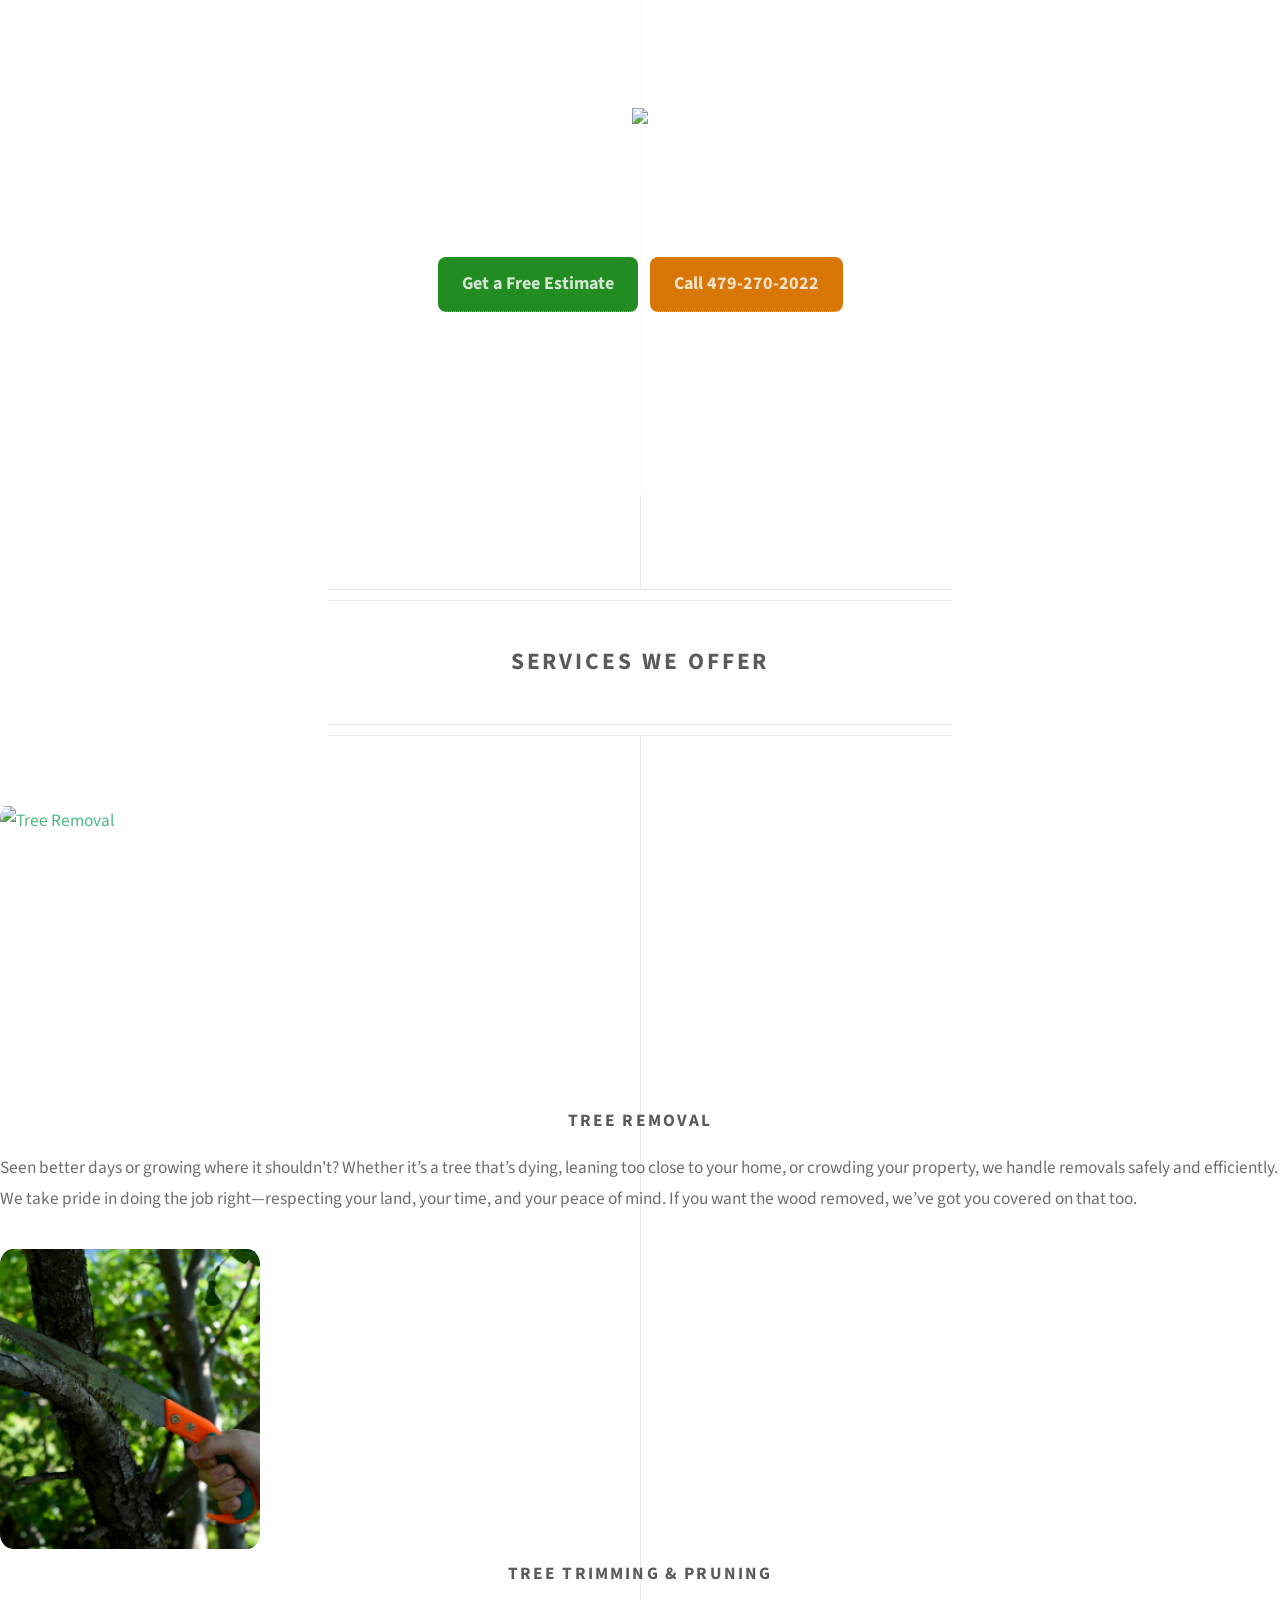
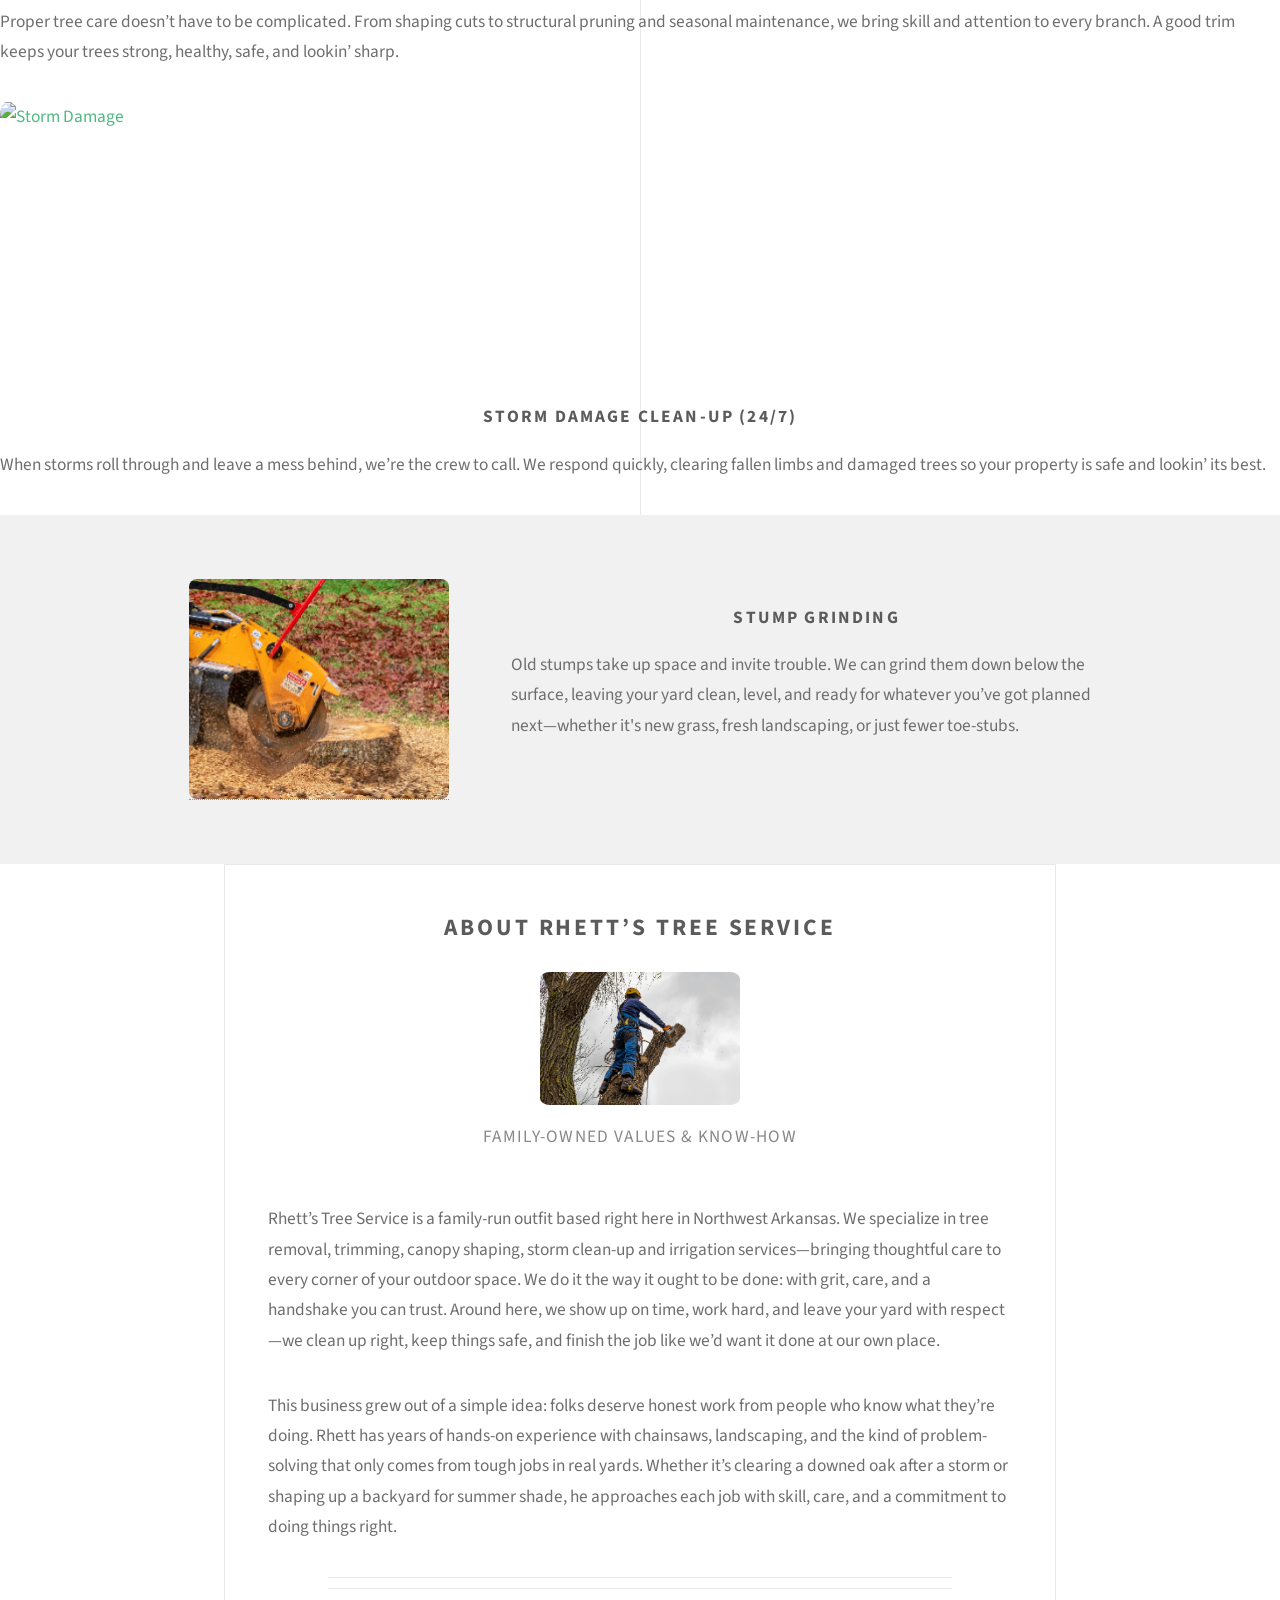
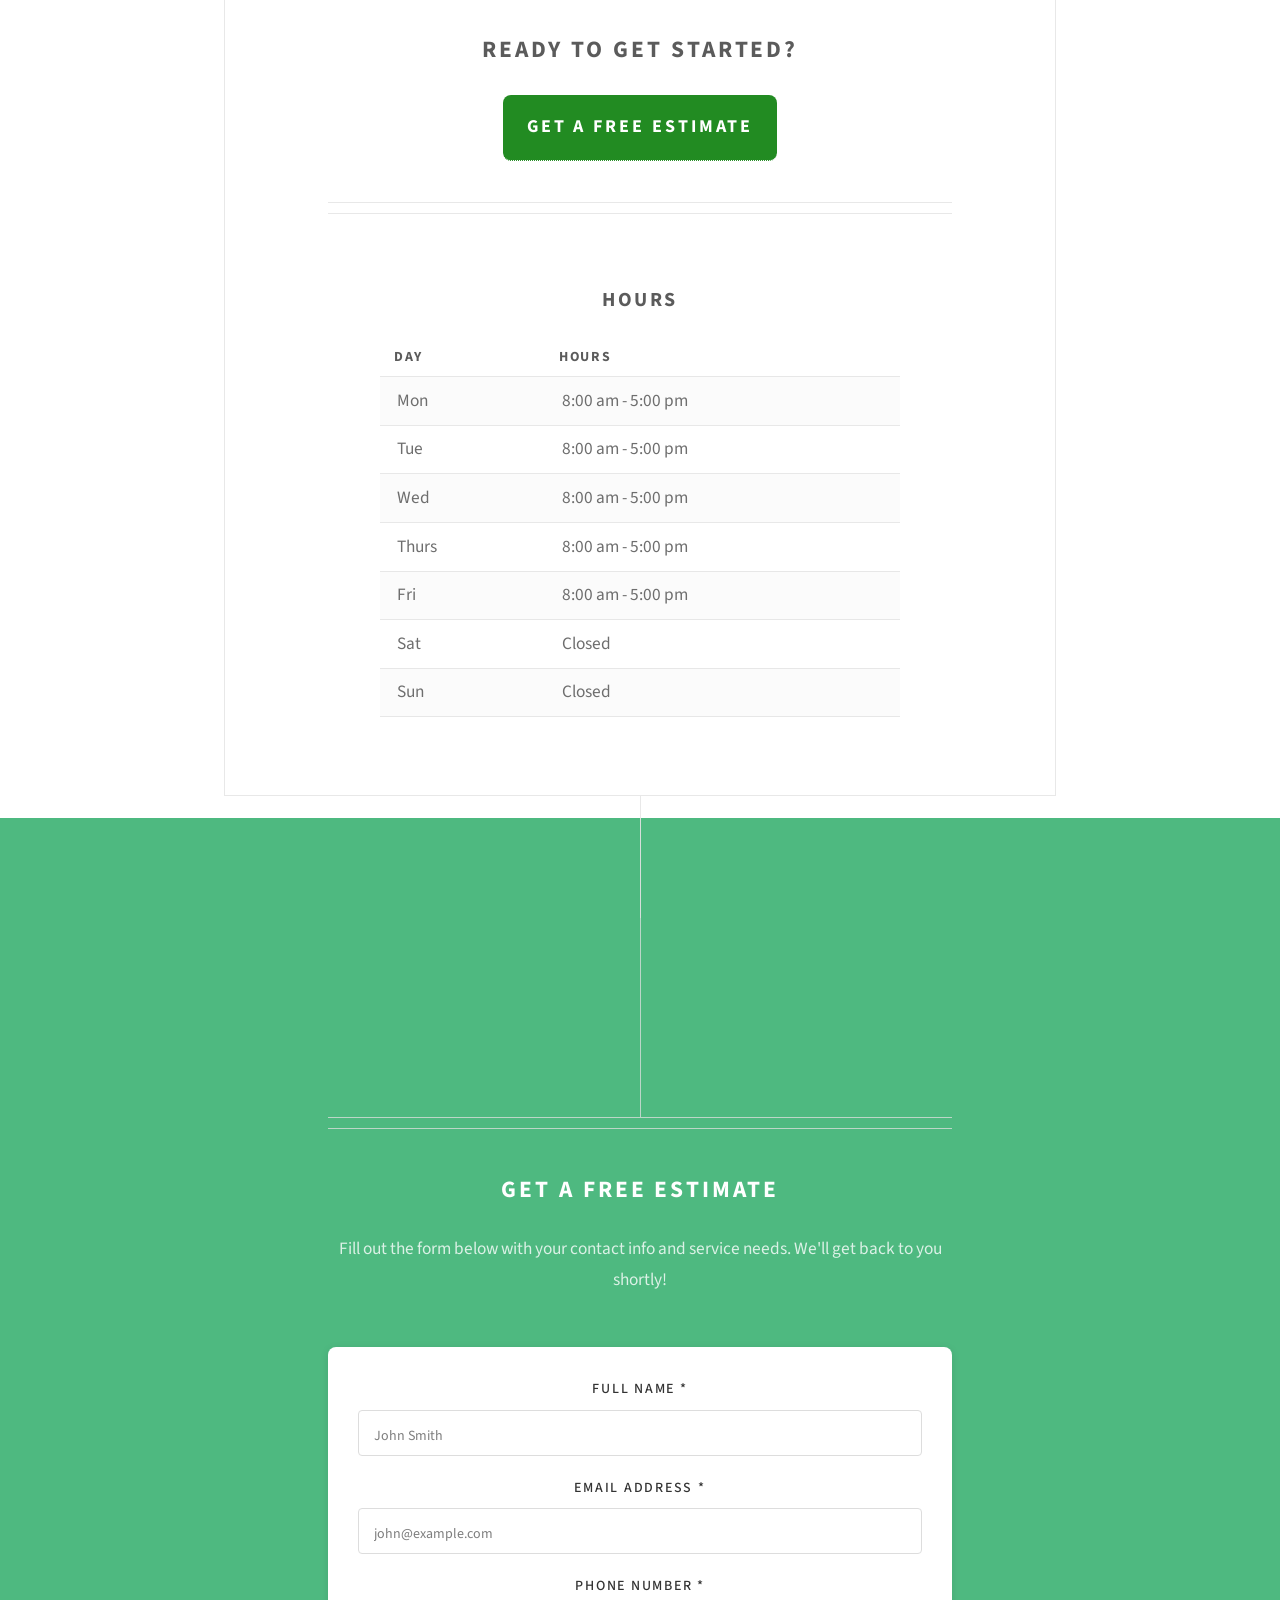
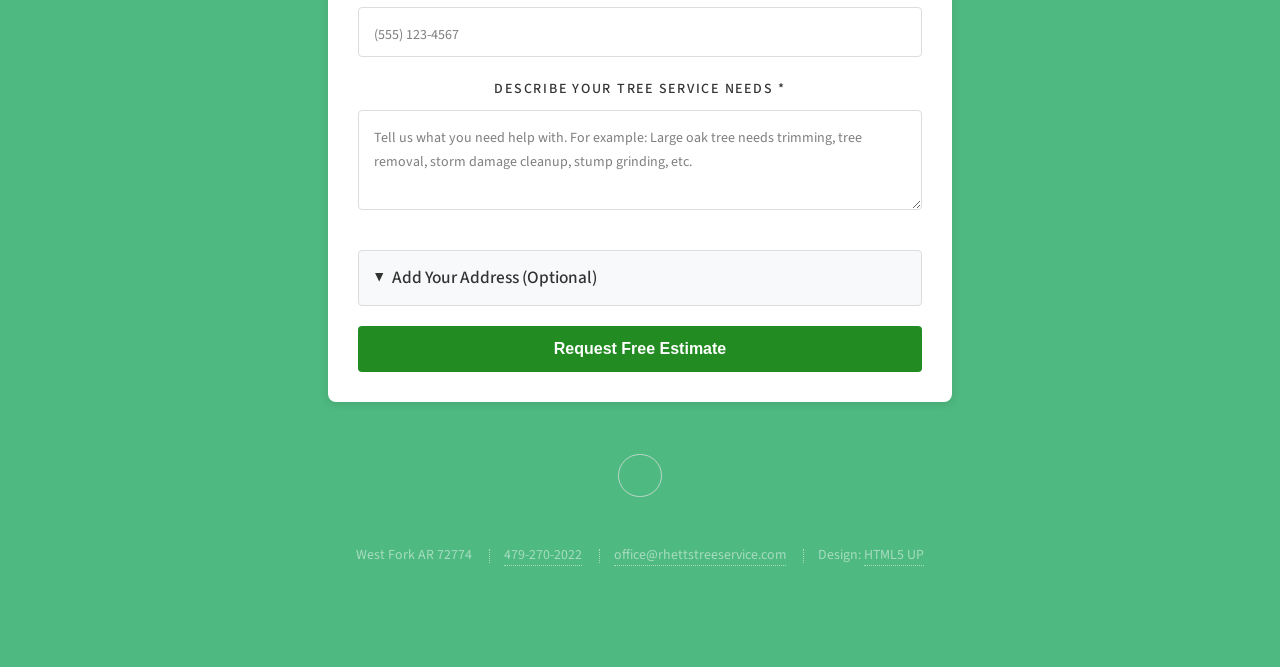
==== commit 0de15c6f: "Refactor storm damage image styles and update about section image dimensions" ====
--- a/index.html
+++ b/index.html
@@ -238,25 +238,19 @@
 		/* Makes the image take up a proportional space */
 	}
 
-	.image_storm img {
+	.image_storm img,
+	.image img {
 		width: 100%;
-		height: 300px;
+		height: 220px;
 		display: block;
 		object-fit: cover;
-		max-width: 250px;
+		max-width: 260px;
 		border-radius: 5%;
 		margin: 0 auto;
-		/* Adjust this to fit your layout */
-	}
-
-	.image img {
-		width: 100%;
-		height: auto;
-		display: flex;
-		object-fit: cover;
-		max-width: 250px;
+	}
+
+	.about-image {
 		border-radius: 5%;
-		/* Adjust this to fit your layout */
 	}
 
 	.content {
@@ -392,6 +386,7 @@
 		<div class="box container">
 			<header>
 				<h2>About Rhett’s Tree Service</h2>
+				<img class="about-image" src="./images/tree-climb.png" width="200">
 			</header>
 			<section class="hours-section">
 				<header>
--- a/assets/css/main.css
+++ b/assets/css/main.css
@@ -3342,8 +3342,9 @@
 }
 
 .storm-damage-container {
-max-width: 1140px;
+max-width: 980px;
 margin: 0 auto;
+padding: 0 8px;
 display: flex;
 align-items: center;
 gap: 32px;
@@ -3359,11 +3360,13 @@
 .storm-damage-image .image_storm {
 display: block;
 width: 100%;
+max-width: 260px;
+margin: 0 auto;
 }
 
 .storm-damage-image .image_storm img {
 width: 100%;
-height: 300px;
+height: 220px;
 object-fit: cover;
 object-position: 65% 60%;
 border-radius: 8px;
@@ -3392,7 +3395,7 @@
 }
 
 .storm-damage-image .image_storm img {
-height: 350px;
+height: 220px;
 object-position: center center;
 }
 }
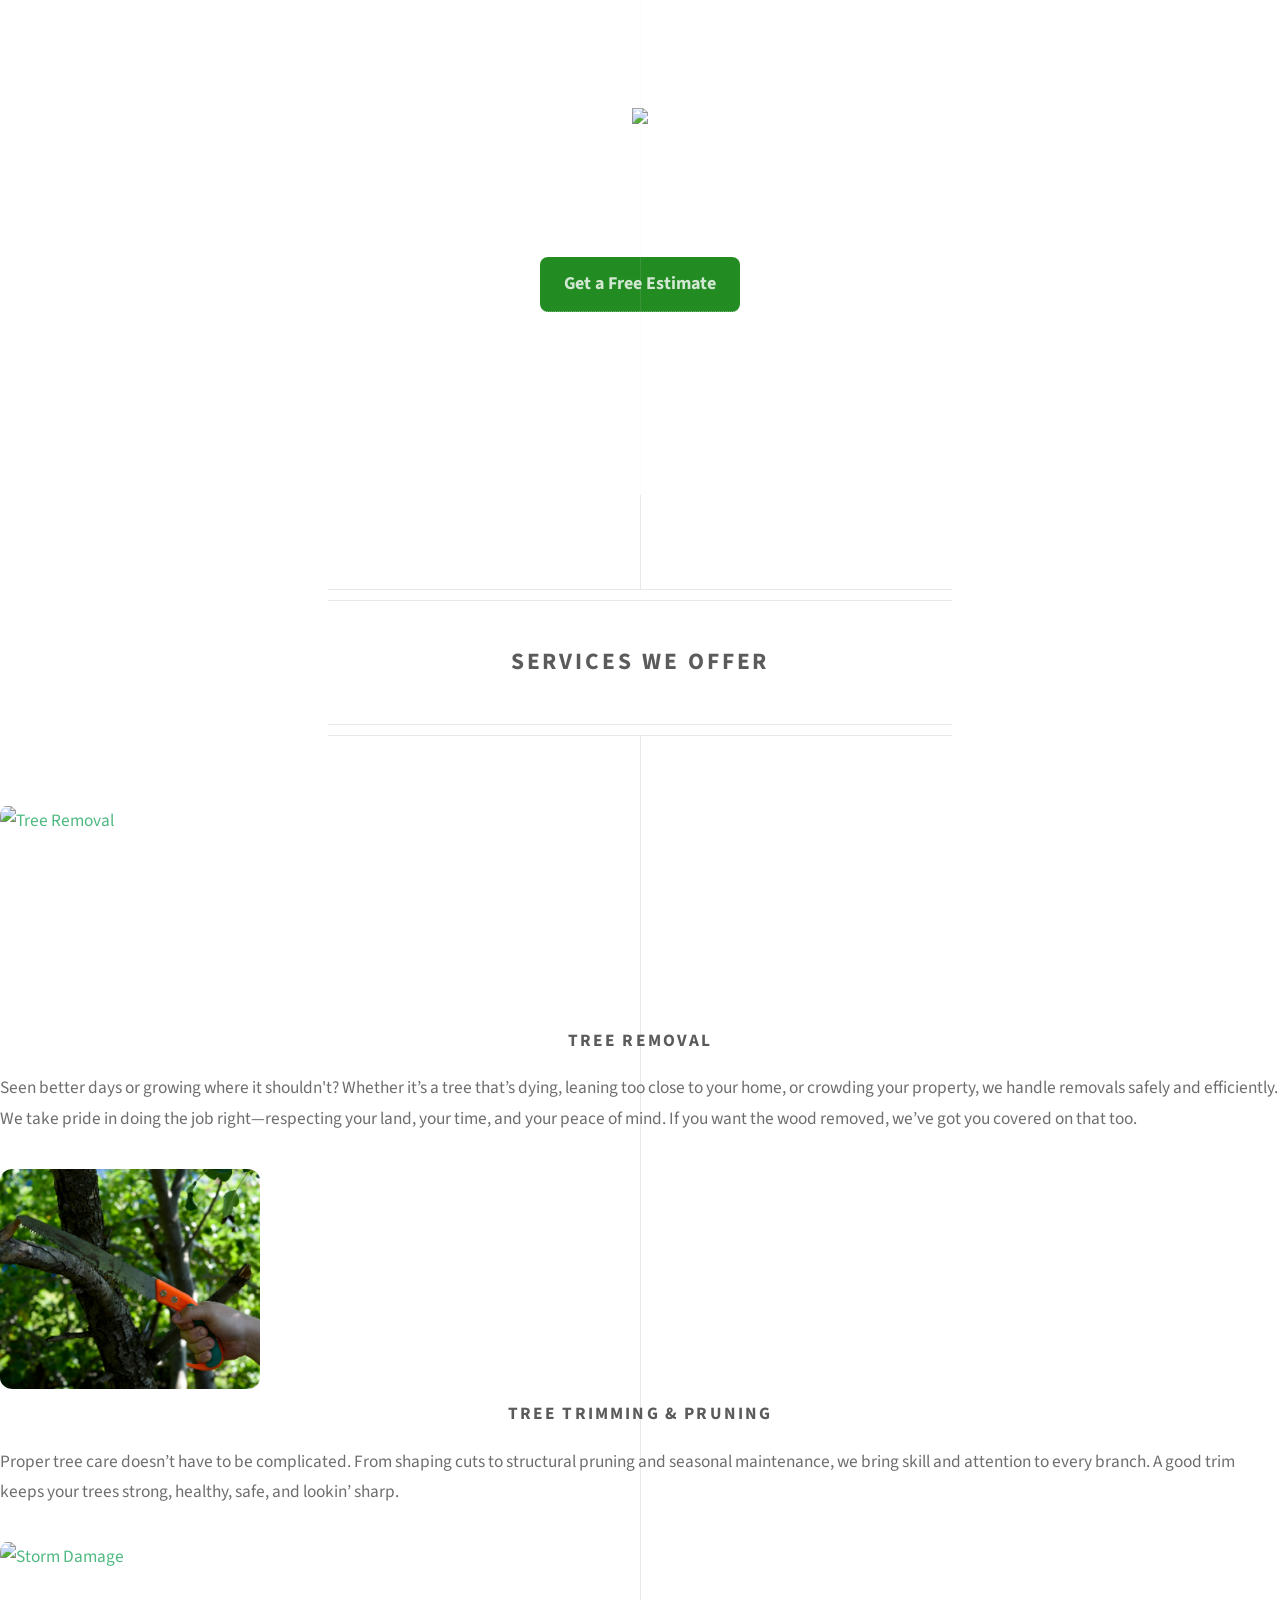
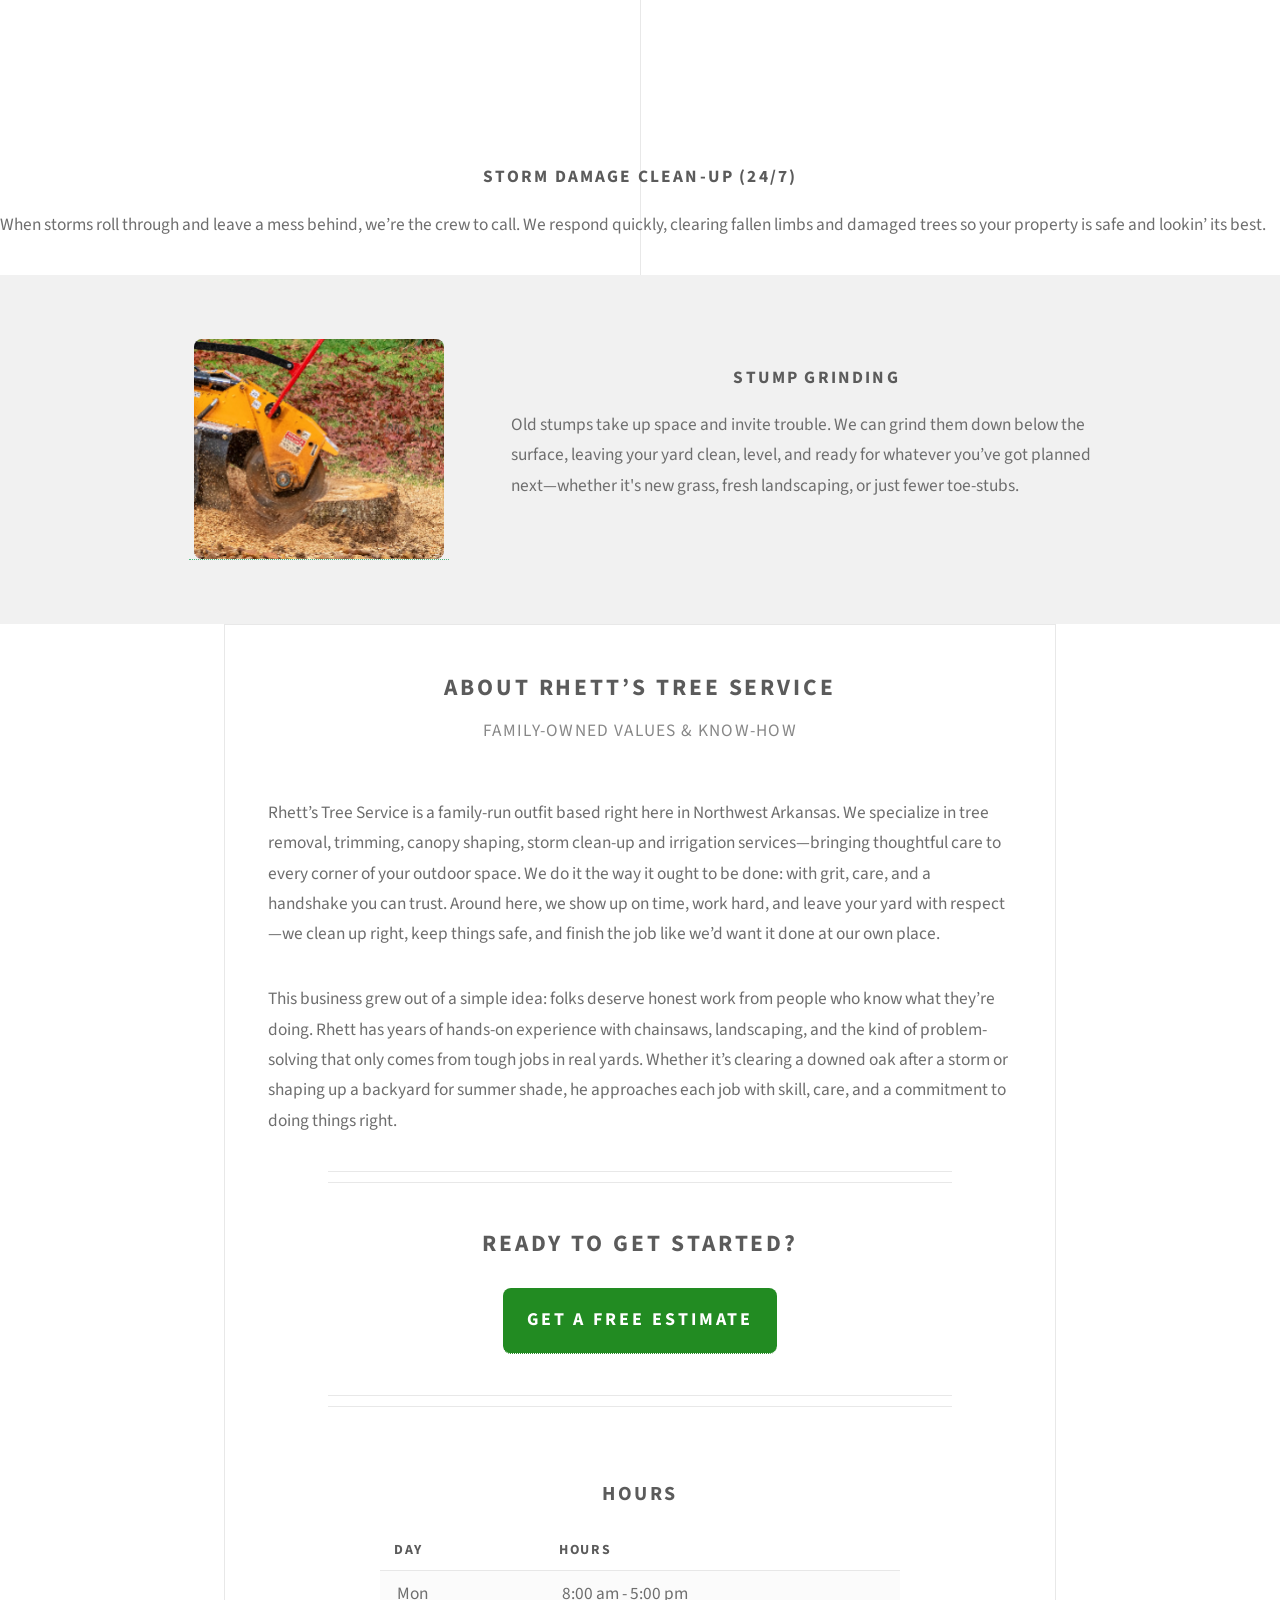
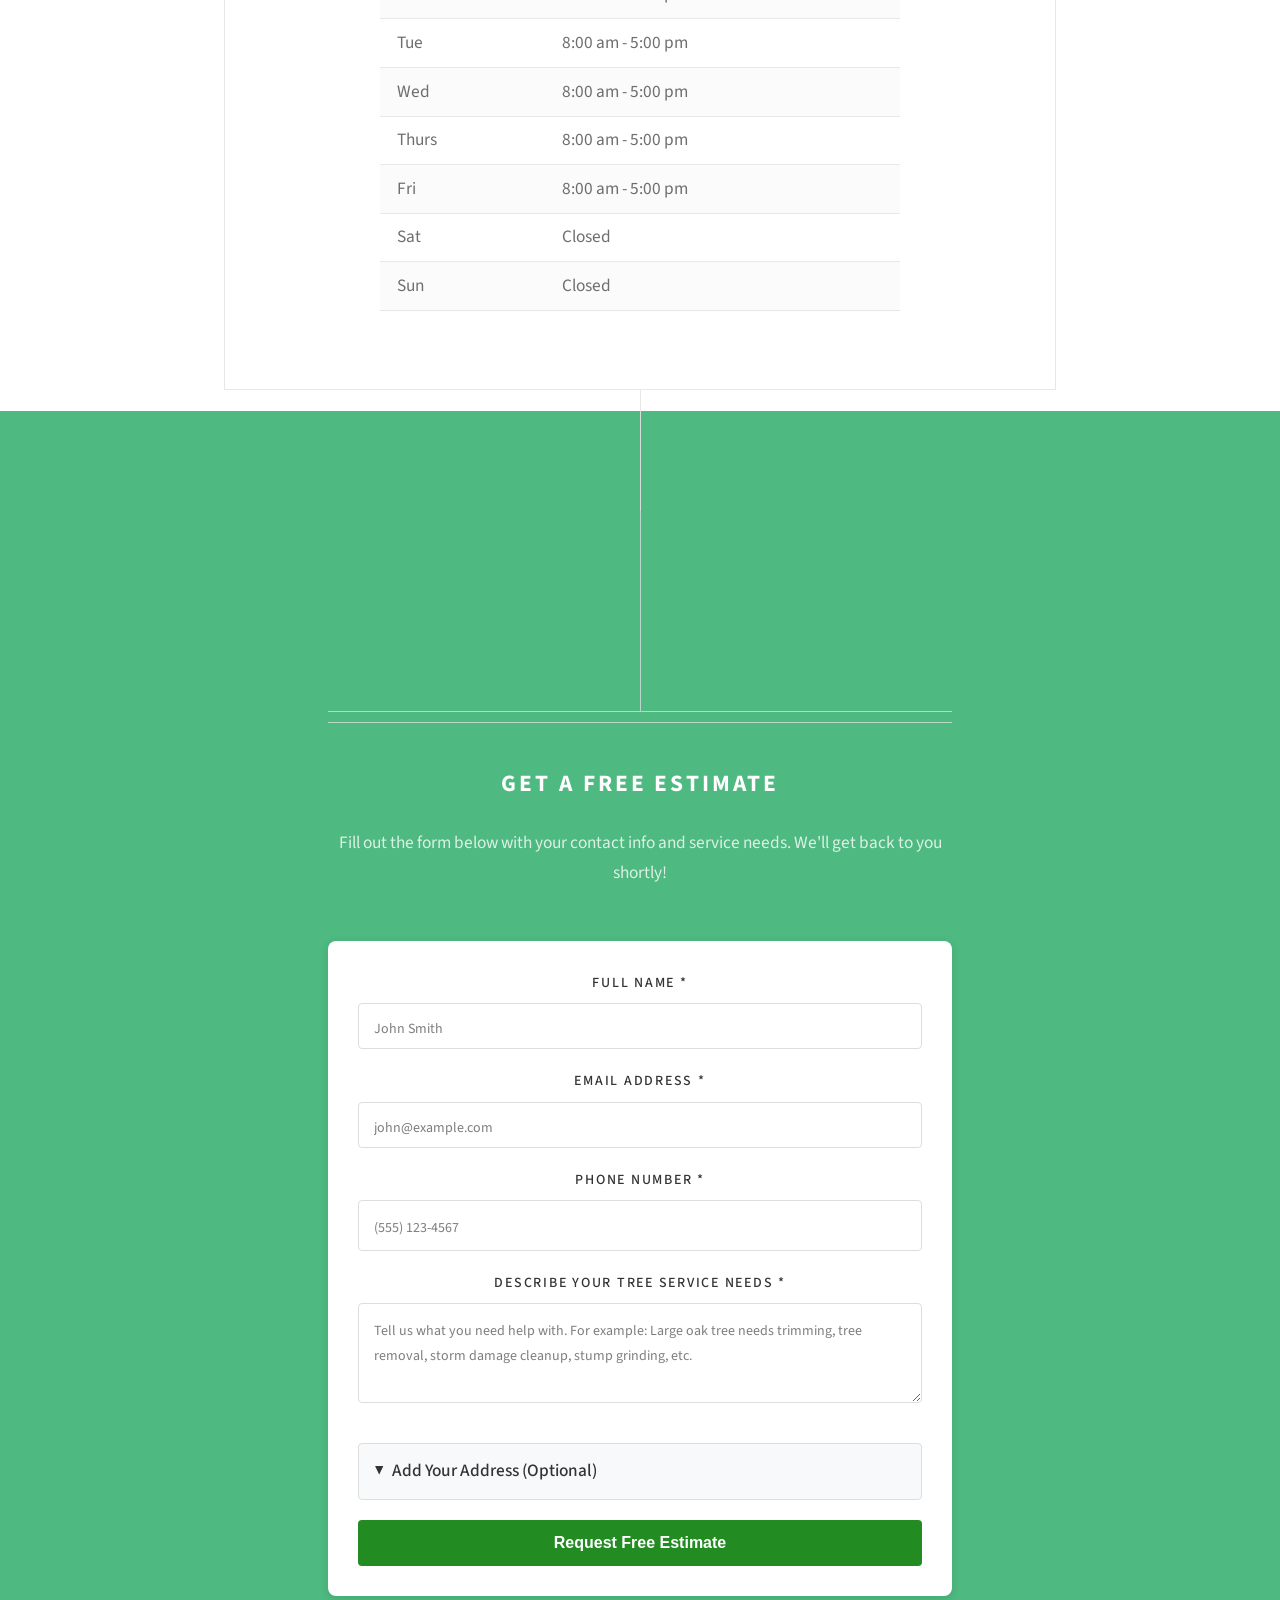
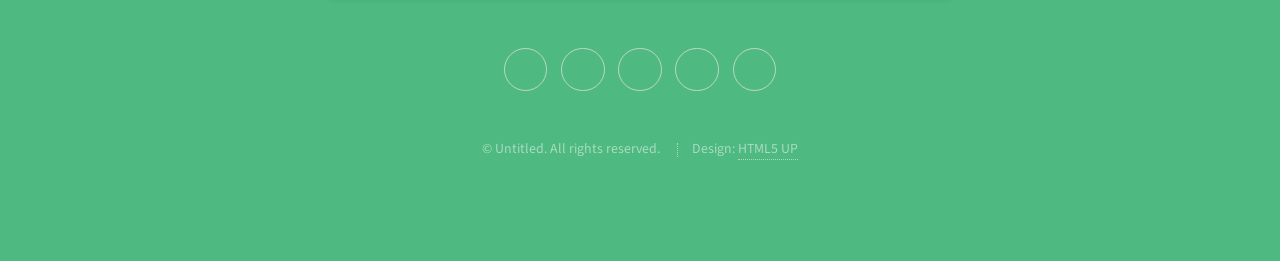
==== commit 0a7160a2: "Merge pull request #5 from mmcguff/feature/working-form Add new images for stump grinding, tree clim" ====
--- a/index.html
+++ b/index.html
@@ -43,26 +43,6 @@
 		/* Darker Green */
 	}
 
-	.cta-group {
-		display: flex;
-		flex-direction: column;
-		gap: 12px;
-		align-items: center;
-		margin-top: 24px;
-	}
-
-	.cta-group .cta-button {
-		margin-top: 0;
-	}
-
-	.call-button {
-		background-color: #d97706;
-	}
-
-	.call-button:hover {
-		background-color: #b45309;
-	}
-
 	#estimateForm {
 		background: white;
 		padding: 30px;
@@ -238,19 +218,25 @@
 		/* Makes the image take up a proportional space */
 	}
 
-	.image_storm img,
+	.image_storm img {
+		width: 100%;
+		height: 300px;
+		display: block;
+		object-fit: cover;
+		max-width: 250px;
+		border-radius: 5%;
+		margin: 0 auto;
+		/* Adjust this to fit your layout */
+	}
+
 	.image img {
 		width: 100%;
-		height: 220px;
-		display: block;
+		height: auto;
+		display: flex;
 		object-fit: cover;
-		max-width: 260px;
+		max-width: 250px;
 		border-radius: 5%;
-		margin: 0 auto;
-	}
-
-	.about-image {
-		border-radius: 5%;
+		/* Adjust this to fit your layout */
 	}
 
 	.content {
@@ -265,23 +251,6 @@
 
 	.hours-section {
 		margin-top: 24px;
-	}
-
-	.contact-section {
-		text-align: center;
-		margin: 24px 0 40px;
-	}
-
-	.contact-section .contact-phone a {
-		font-weight: bold;
-		font-size: 18px;
-	}
-
-	@media (min-width: 900px) {
-		.cta-group {
-			flex-direction: row;
-			justify-content: center;
-		}
 	}
 </style>
 
@@ -292,10 +261,7 @@
 		<img src="./images/Logo_trans.png" width="200">
 		<h1>Rhett's Tree Service</h1>
 		<p>Down-to-Earth Tree Service—Rooted in Family, Trusted by Neighbors.</p>
-		<div class="cta-group">
-			<a href="#estimateSection" class="cta-button">Get a Free Estimate</a>
-			<a href="tel:14792702022" class="cta-button call-button">Call 479-270-2022</a>
-		</div>
+		<a href="#estimateSection" class="cta-button">Get a Free Estimate</a>
 	</div>
 
 
@@ -386,7 +352,6 @@
 		<div class="box container">
 			<header>
 				<h2>About Rhett’s Tree Service</h2>
-				<img class="about-image" src="./images/tree-climb.png" width="200">
 			</header>
 			<section class="hours-section">
 				<header>
@@ -475,6 +440,7 @@
 	<!-- Footer -->
 	<div id="footer">
 		<div class="container medium">
+
 			<header class="major last" id="estimateSection">
 				<h2>Get a Free Estimate</h2>
 			</header>
@@ -555,18 +521,15 @@
 			</form>
 			<div id="formResponse" class="response-message"></div>
 			<ul class="icons">
-				<li>
-					<a href="https://www.facebook.com/profile.php?id=61576113913927" class="icon brands fa-facebook-f"
-						aria-label="Facebook">
-						<span class="label">Facebook</span>
-					</a>
-				</li>
+				<li><a href="#" class="icon brands fa-twitter"><span class="label">Twitter</span></a></li>
+				<li><a href="#" class="icon brands fa-facebook-f"><span class="label">Facebook</span></a></li>
+				<li><a href="#" class="icon brands fa-instagram"><span class="label">Instagram</span></a></li>
+				<li><a href="#" class="icon brands fa-github"><span class="label">Github</span></a></li>
+				<li><a href="#" class="icon brands fa-dribbble"><span class="label">Dribbble</span></a></li>
 			</ul>
 
 			<ul class="copyright">
-				<li>West Fork AR 72774</li>
-				<li><a href="tel:14792702022">479-270-2022</a></li>
-				<li><a href="mailto:office@rhettstreeservice.com">office@rhettstreeservice.com</a></li>
+				<li>&copy; Untitled. All rights reserved.</li>
 				<li>Design: <a href="http://html5up.net">HTML5 UP</a></li>
 			</ul>
 
--- a/assets/css/main.css
+++ b/assets/css/main.css
@@ -3304,9 +3304,13 @@
 .w3-third .image img,
 .w3-third .image_storm img {
 width: 100%;
-height: 300px;
+height: 220px;
 object-fit: cover;
 object-position: center;
+max-width: 260px;
+border-radius: 5%;
+margin: 0 auto;
+display: block;
 }
 
 /* Stump image - show right side where stump is visible */
@@ -3322,12 +3326,7 @@
 @media (max-width: 768px) {
 .w3-third .image img,
 .w3-third .image_storm img {
-height: 250px;
-}
-
-/* Center storm damage better on mobile */
-.w3-third .image_storm {
-padding-left: 10px;
+height: 220px;
 }
 
 .w3-third .image_storm img[src="images/storm-damage.jpg"] {
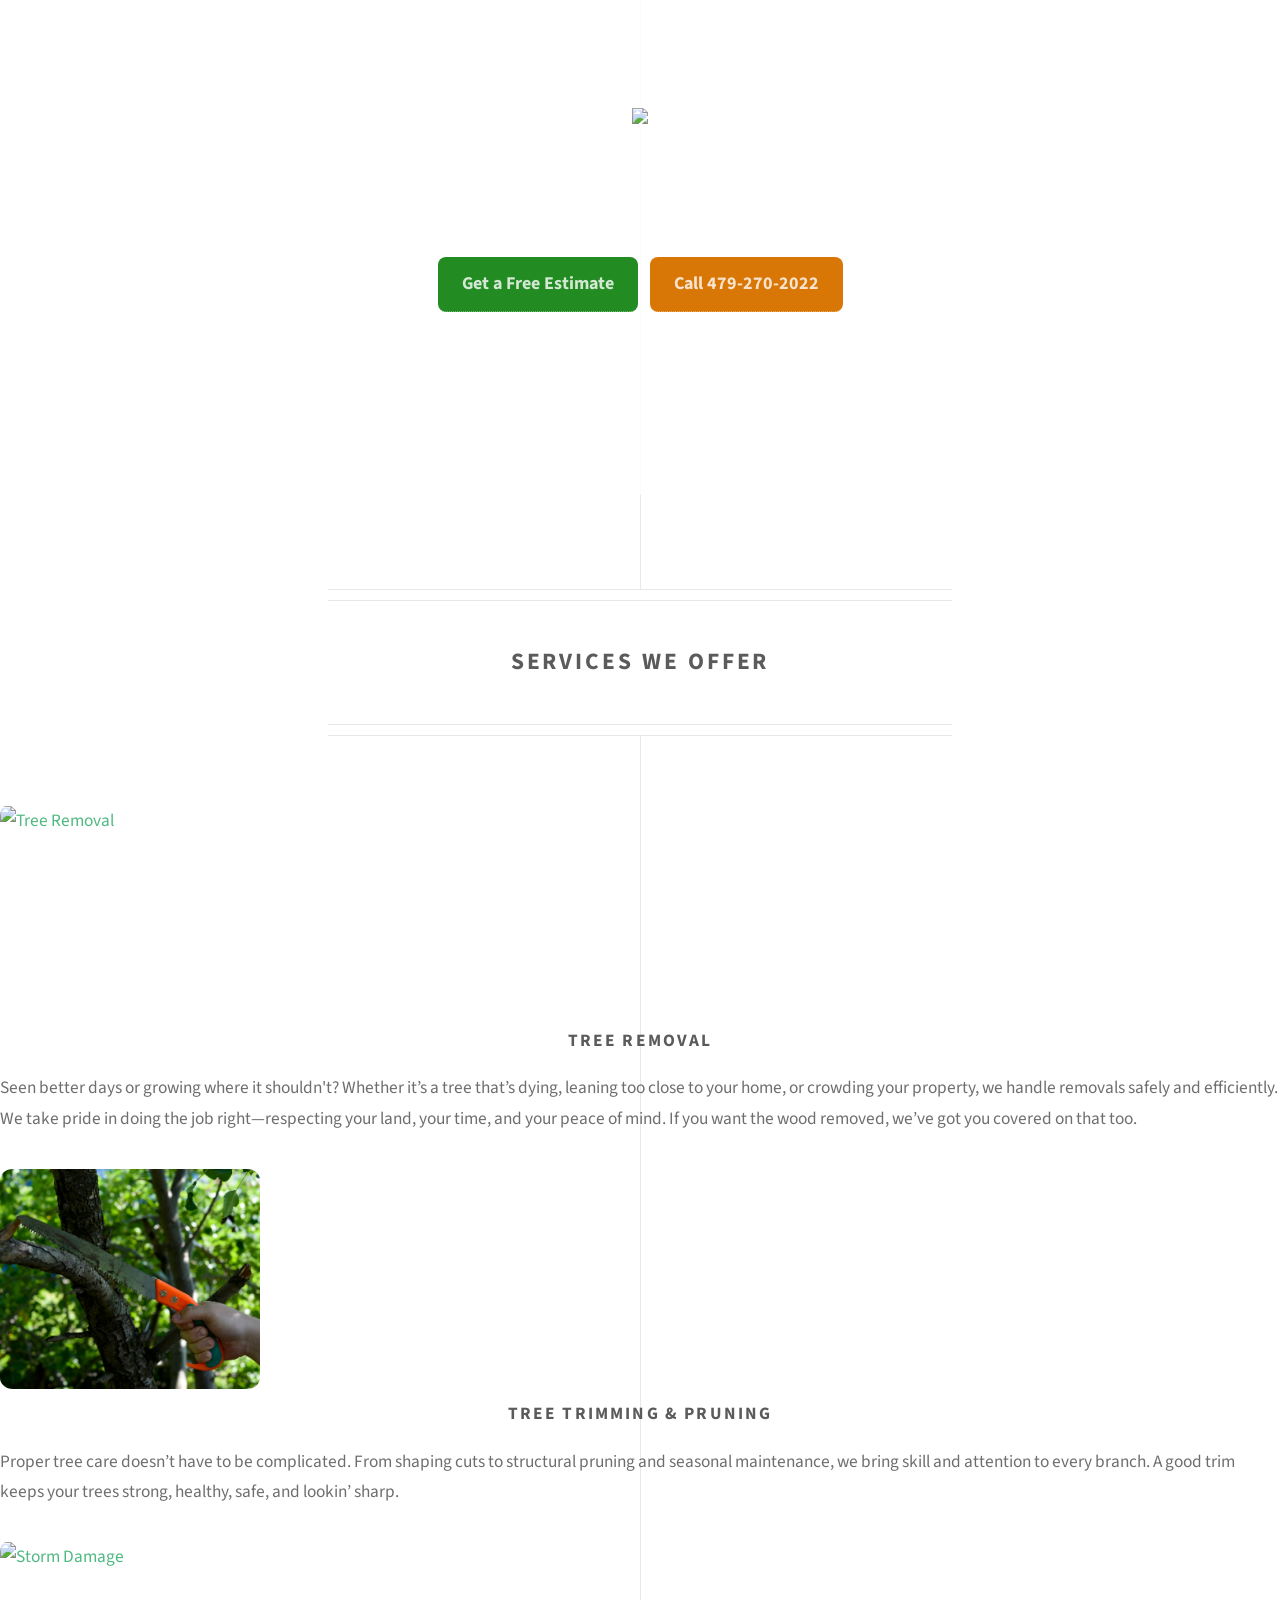
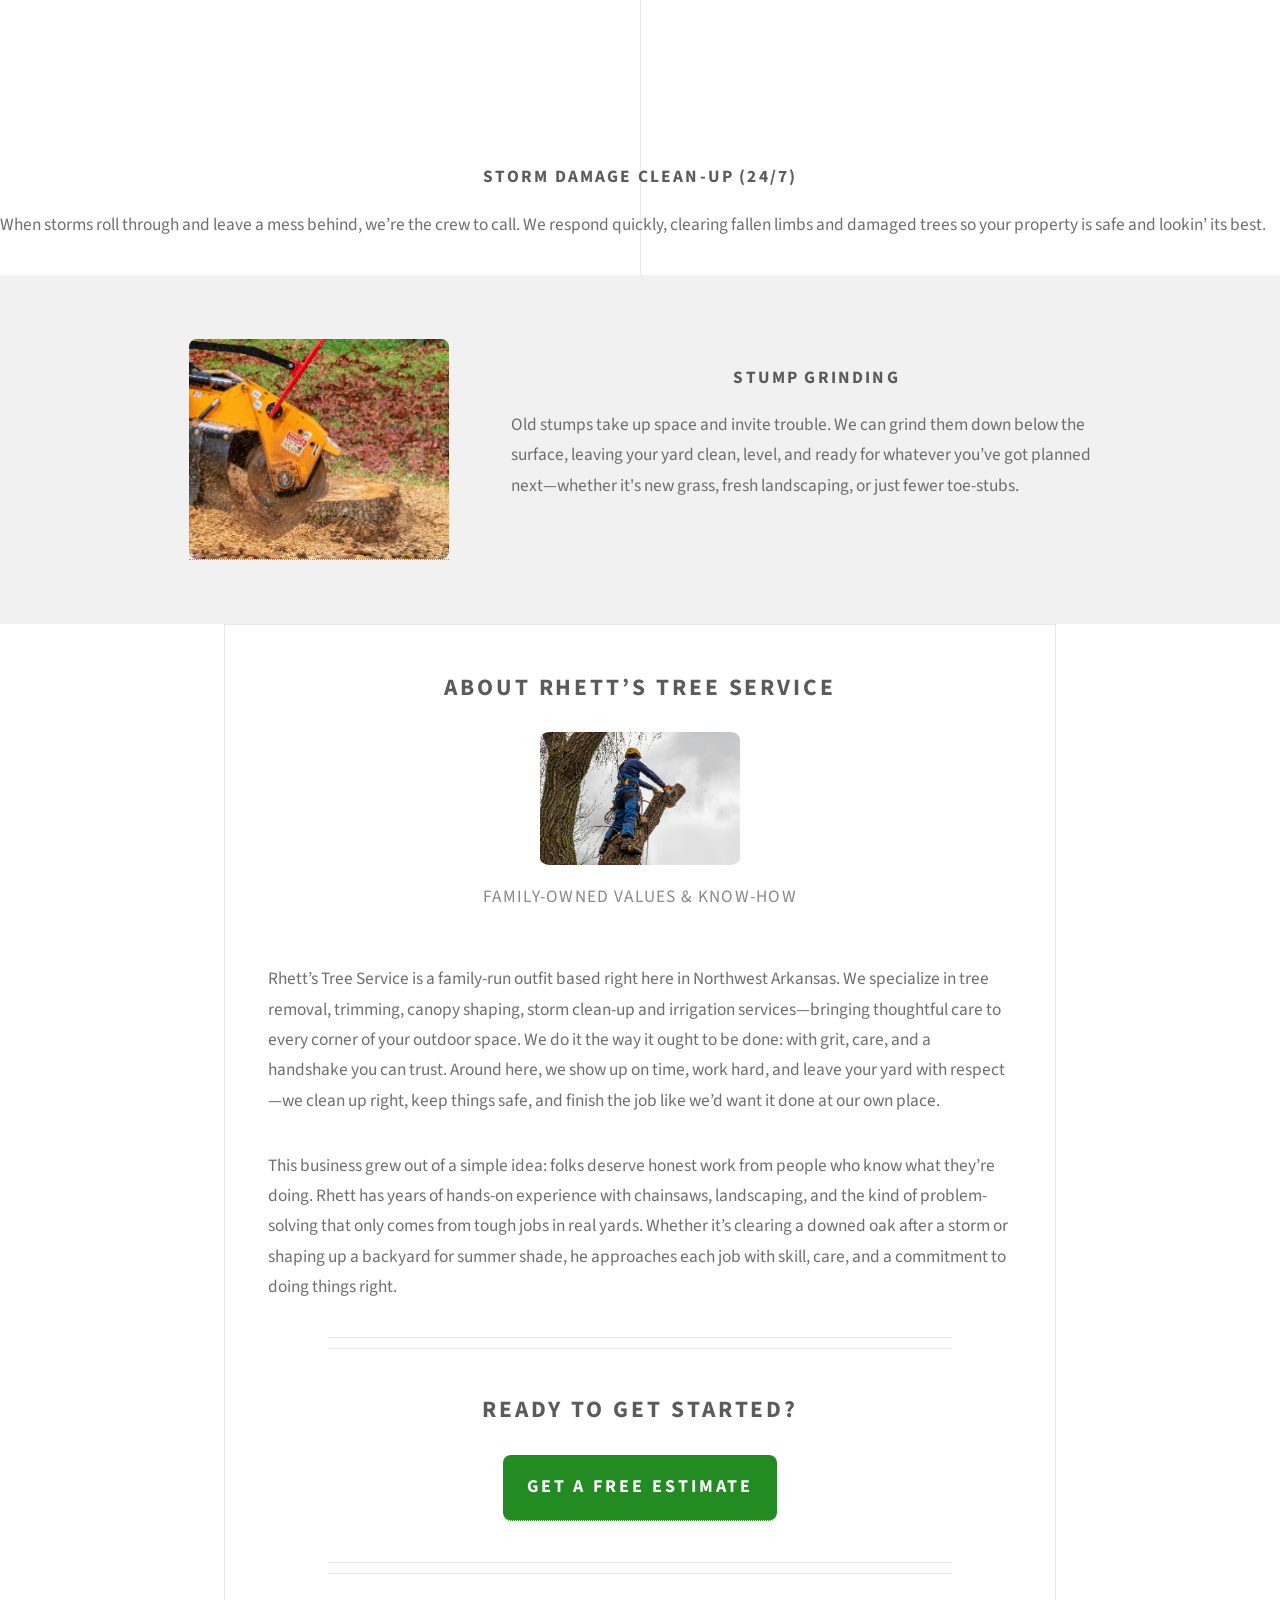
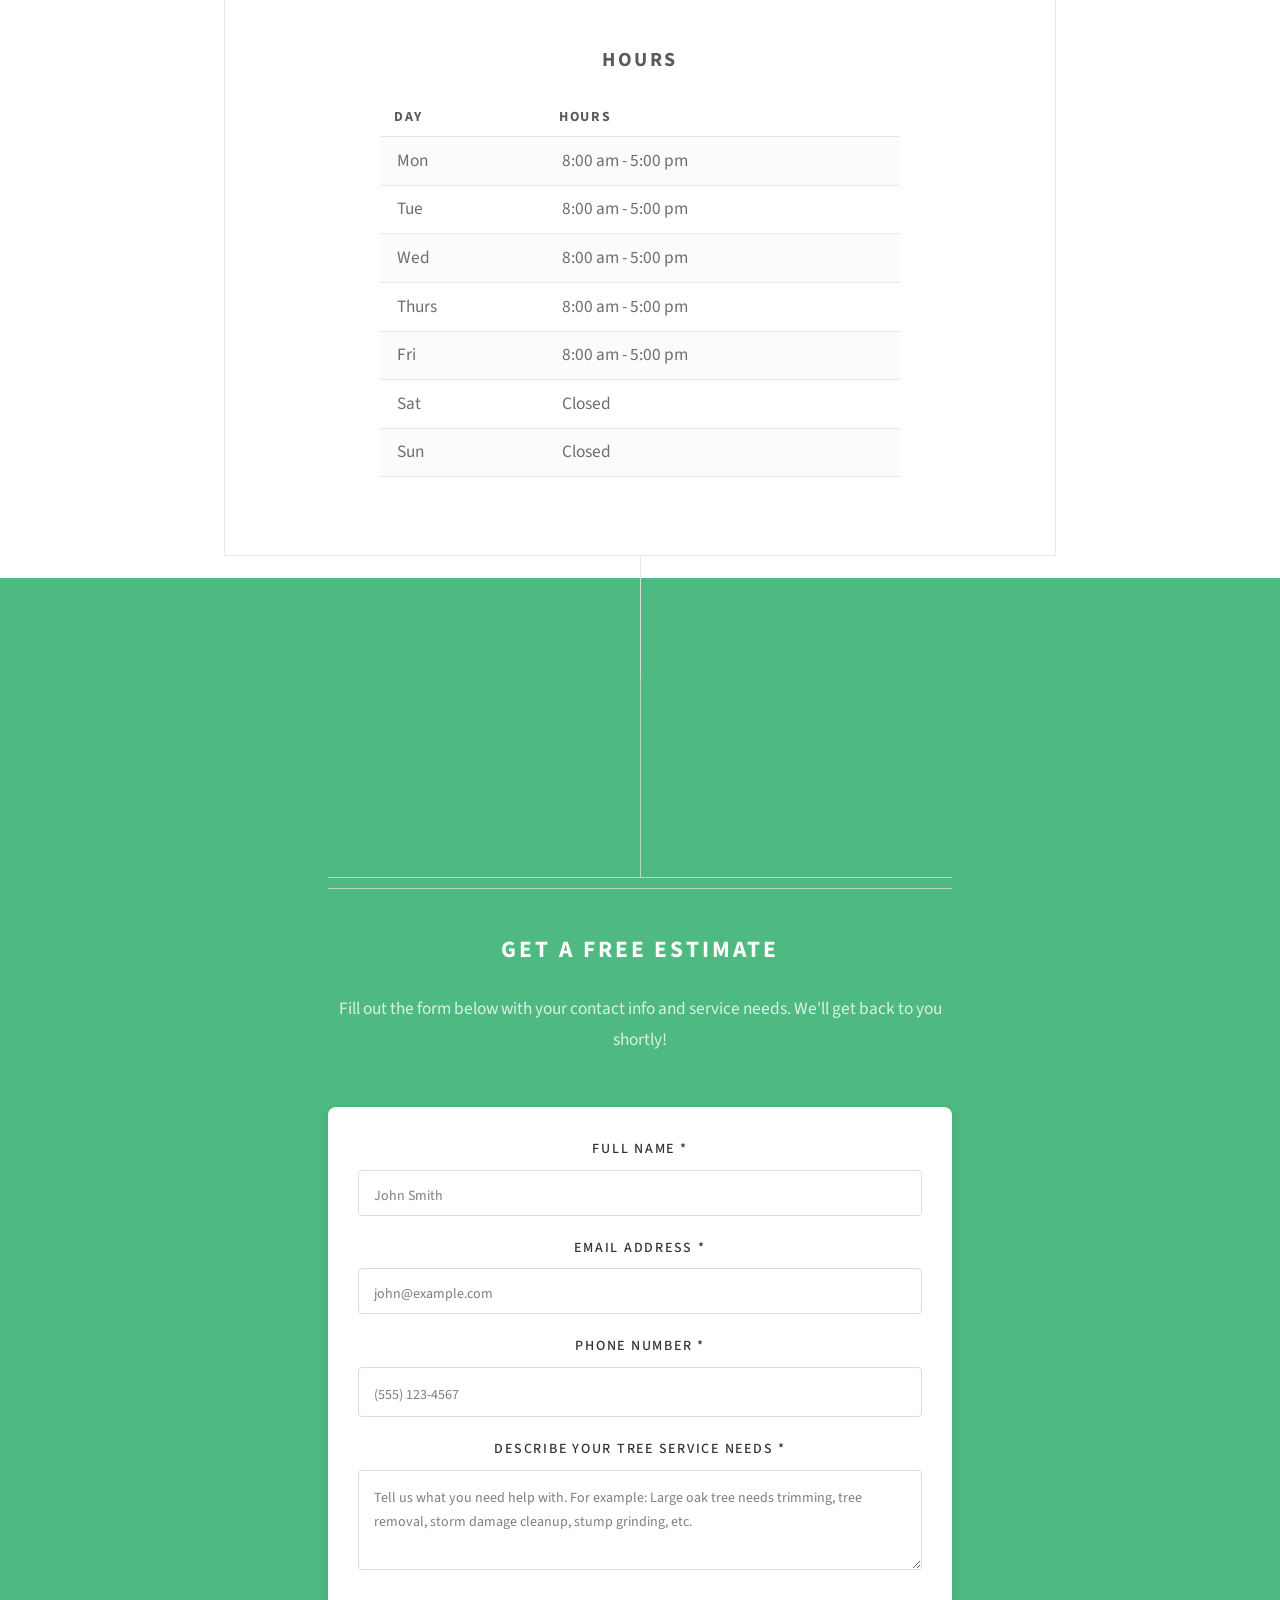
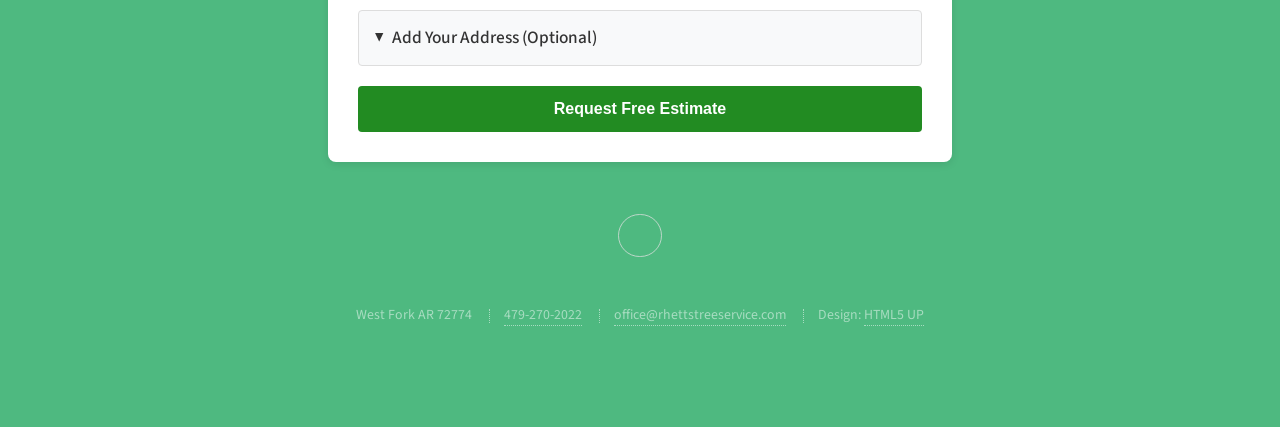
==== commit 85983137: "Merge pull request #6 from mmcguff/feature/working-form Feature/working form" ====
--- a/index.html
+++ b/index.html
@@ -43,6 +43,26 @@
 		/* Darker Green */
 	}
 
+	.cta-group {
+		display: flex;
+		flex-direction: column;
+		gap: 12px;
+		align-items: center;
+		margin-top: 24px;
+	}
+
+	.cta-group .cta-button {
+		margin-top: 0;
+	}
+
+	.call-button {
+		background-color: #d97706;
+	}
+
+	.call-button:hover {
+		background-color: #b45309;
+	}
+
 	#estimateForm {
 		background: white;
 		padding: 30px;
@@ -218,25 +238,19 @@
 		/* Makes the image take up a proportional space */
 	}
 
-	.image_storm img {
+	.image_storm img,
+	.image img {
 		width: 100%;
-		height: 300px;
+		height: 220px;
 		display: block;
 		object-fit: cover;
-		max-width: 250px;
+		max-width: 260px;
 		border-radius: 5%;
 		margin: 0 auto;
-		/* Adjust this to fit your layout */
-	}
-
-	.image img {
-		width: 100%;
-		height: auto;
-		display: flex;
-		object-fit: cover;
-		max-width: 250px;
+	}
+
+	.about-image {
 		border-radius: 5%;
-		/* Adjust this to fit your layout */
 	}
 
 	.content {
@@ -251,6 +265,23 @@
 
 	.hours-section {
 		margin-top: 24px;
+	}
+
+	.contact-section {
+		text-align: center;
+		margin: 24px 0 40px;
+	}
+
+	.contact-section .contact-phone a {
+		font-weight: bold;
+		font-size: 18px;
+	}
+
+	@media (min-width: 900px) {
+		.cta-group {
+			flex-direction: row;
+			justify-content: center;
+		}
 	}
 </style>
 
@@ -261,7 +292,10 @@
 		<img src="./images/Logo_trans.png" width="200">
 		<h1>Rhett's Tree Service</h1>
 		<p>Down-to-Earth Tree Service—Rooted in Family, Trusted by Neighbors.</p>
-		<a href="#estimateSection" class="cta-button">Get a Free Estimate</a>
+		<div class="cta-group">
+			<a href="#estimateSection" class="cta-button">Get a Free Estimate</a>
+			<a href="tel:14792702022" class="cta-button call-button">Call 479-270-2022</a>
+		</div>
 	</div>
 
 
@@ -352,6 +386,7 @@
 		<div class="box container">
 			<header>
 				<h2>About Rhett’s Tree Service</h2>
+				<img class="about-image" src="./images/tree-climb.png" width="200">
 			</header>
 			<section class="hours-section">
 				<header>
@@ -440,7 +475,6 @@
 	<!-- Footer -->
 	<div id="footer">
 		<div class="container medium">
-
 			<header class="major last" id="estimateSection">
 				<h2>Get a Free Estimate</h2>
 			</header>
@@ -521,15 +555,18 @@
 			</form>
 			<div id="formResponse" class="response-message"></div>
 			<ul class="icons">
-				<li><a href="#" class="icon brands fa-twitter"><span class="label">Twitter</span></a></li>
-				<li><a href="#" class="icon brands fa-facebook-f"><span class="label">Facebook</span></a></li>
-				<li><a href="#" class="icon brands fa-instagram"><span class="label">Instagram</span></a></li>
-				<li><a href="#" class="icon brands fa-github"><span class="label">Github</span></a></li>
-				<li><a href="#" class="icon brands fa-dribbble"><span class="label">Dribbble</span></a></li>
+				<li>
+					<a href="https://www.facebook.com/profile.php?id=61576113913927" class="icon brands fa-facebook-f"
+						aria-label="Facebook">
+						<span class="label">Facebook</span>
+					</a>
+				</li>
 			</ul>
 
 			<ul class="copyright">
-				<li>&copy; Untitled. All rights reserved.</li>
+				<li>West Fork AR 72774</li>
+				<li><a href="tel:14792702022">479-270-2022</a></li>
+				<li><a href="mailto:office@rhettstreeservice.com">office@rhettstreeservice.com</a></li>
 				<li>Design: <a href="http://html5up.net">HTML5 UP</a></li>
 			</ul>
 
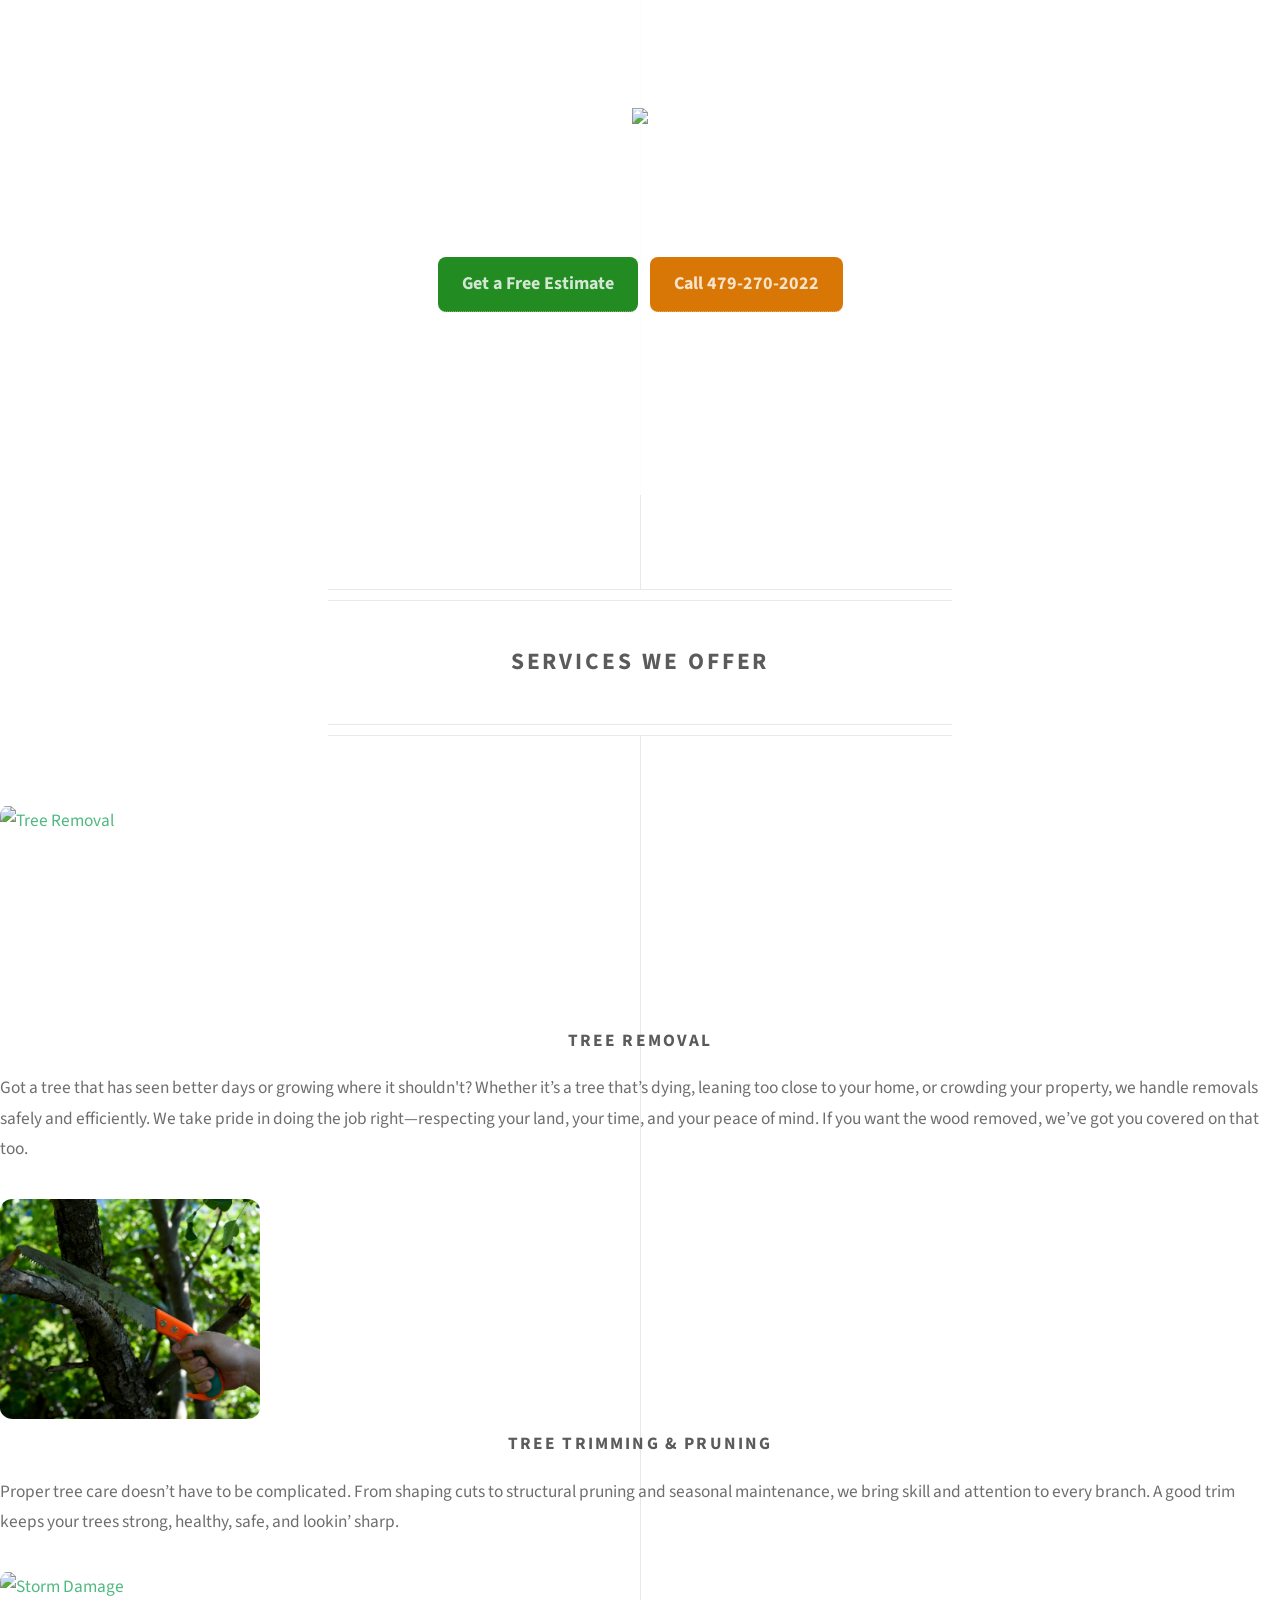
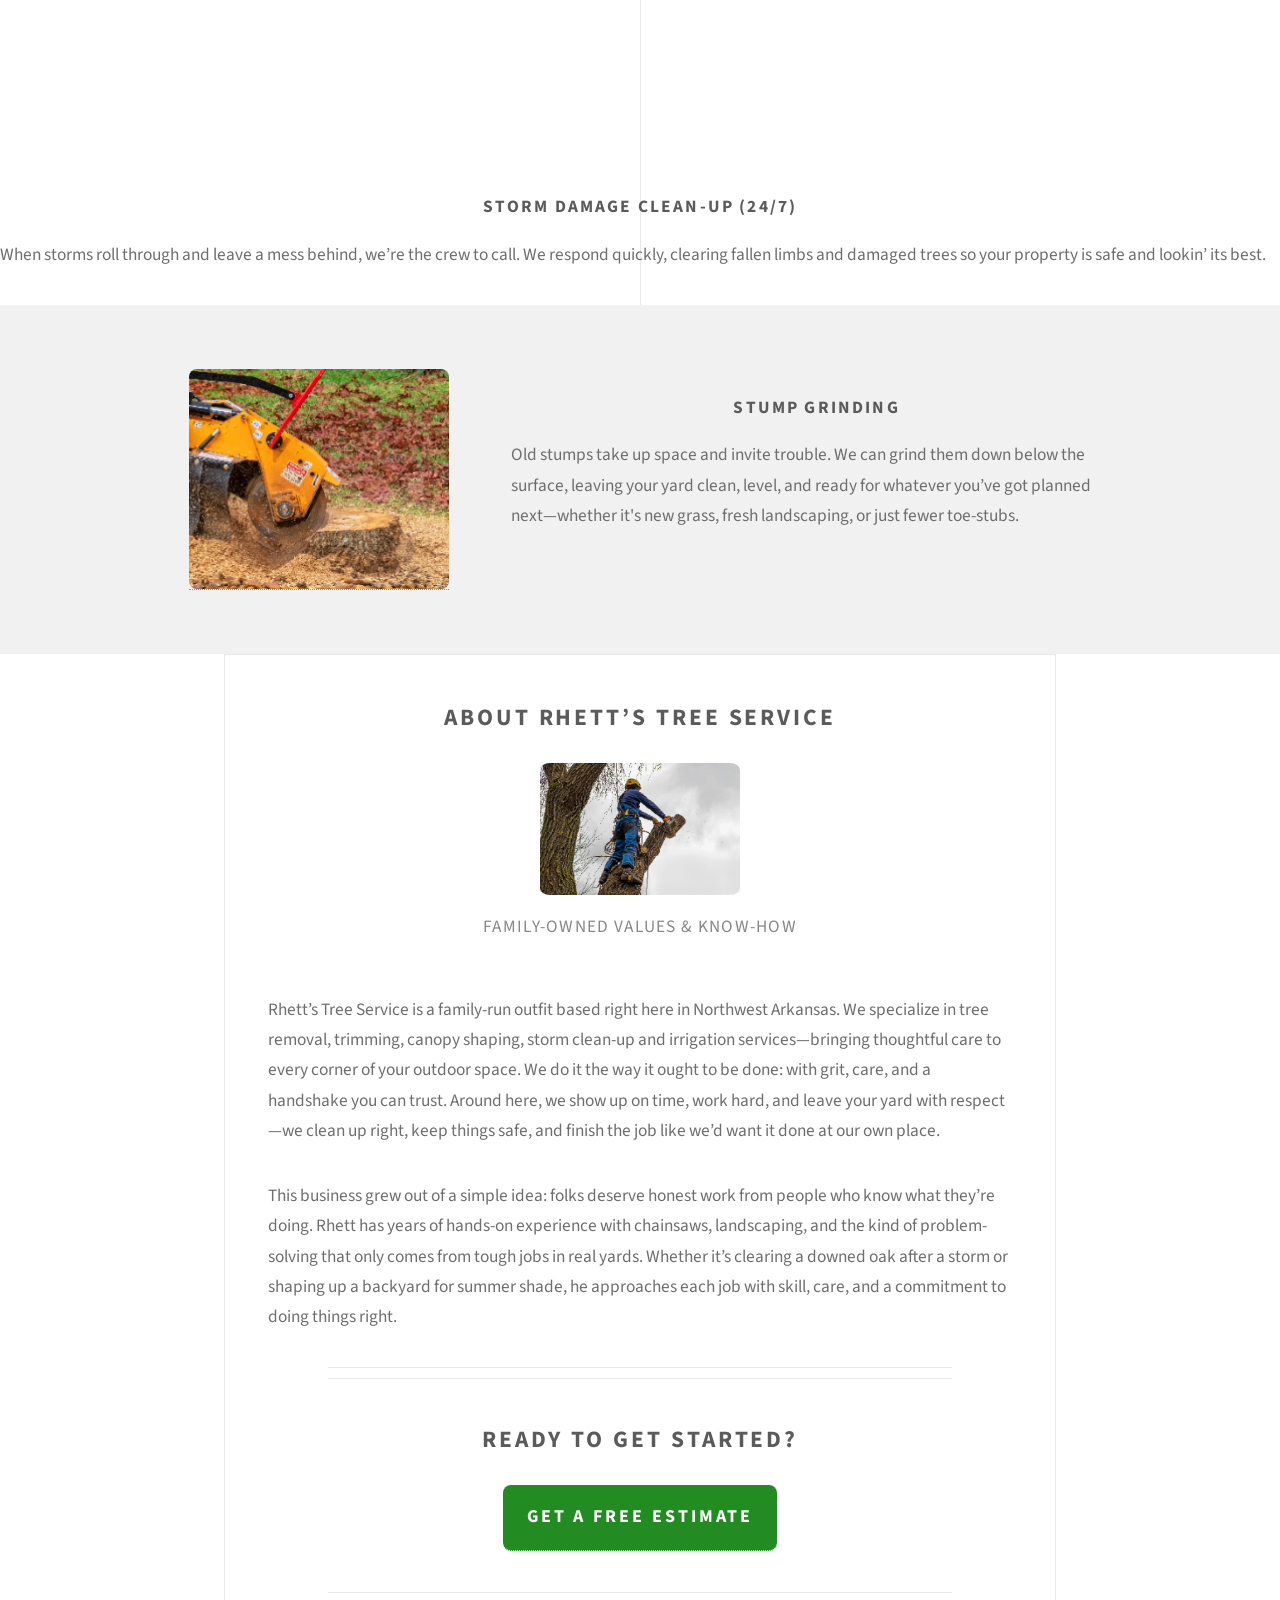
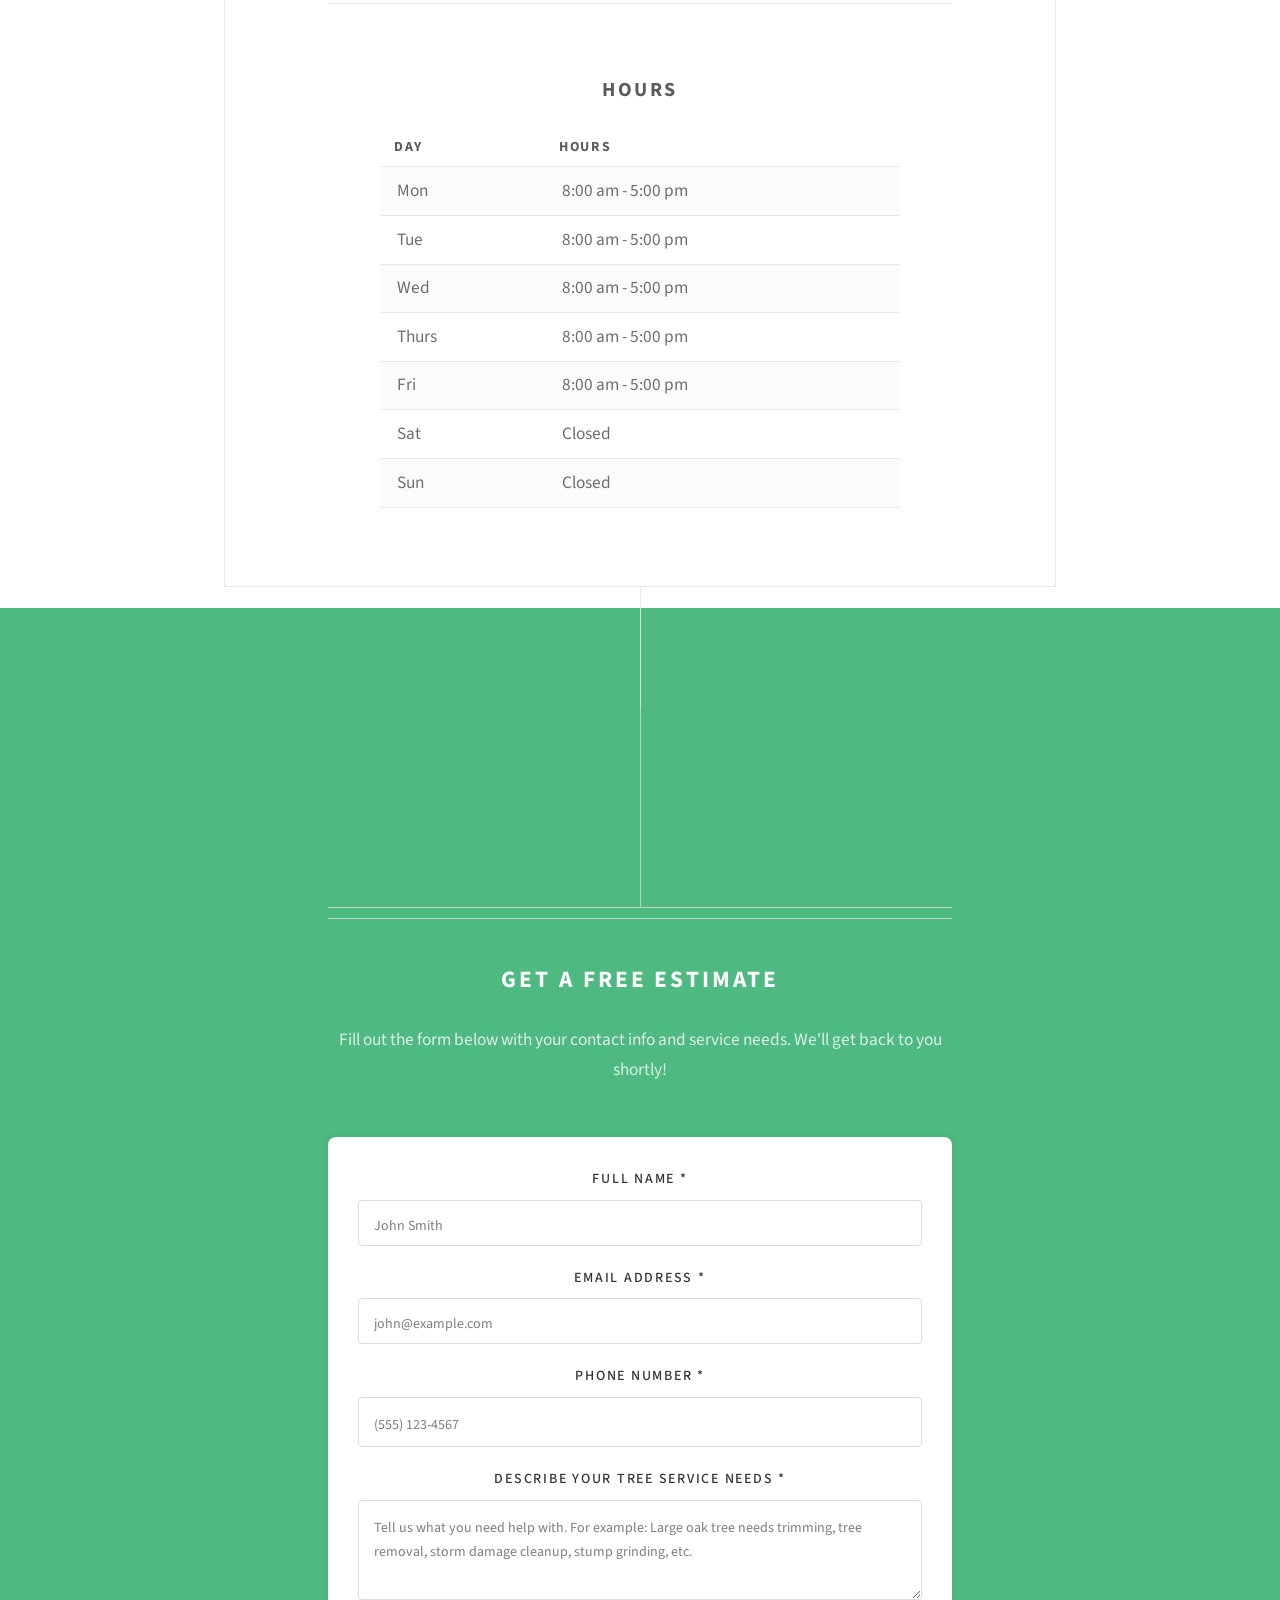
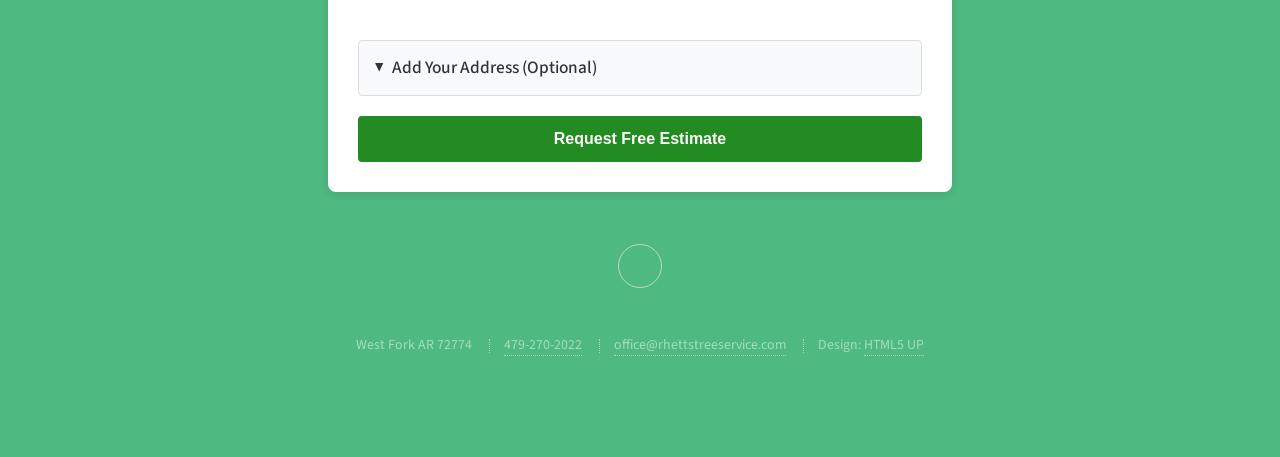
==== commit 74e7fb3f: "fix copy" ====
--- a/index.html
+++ b/index.html
@@ -322,7 +322,7 @@
 
 				<div class="w3-twothird">
 					<h1>Tree Removal</h1>
-					<p class="w3-text-grey">Seen better days or growing where it shouldn&#39;t? Whether it’s a tree
+					<p class="w3-text-grey">Got a tree that has seen better days or growing where it shouldn&#39;t? Whether it’s a tree
 						that’s dying, leaning too close to your home, or crowding your
 						property, we handle removals safely and efficiently. We take
 						pride in doing the job right—respecting your land, your time, and
